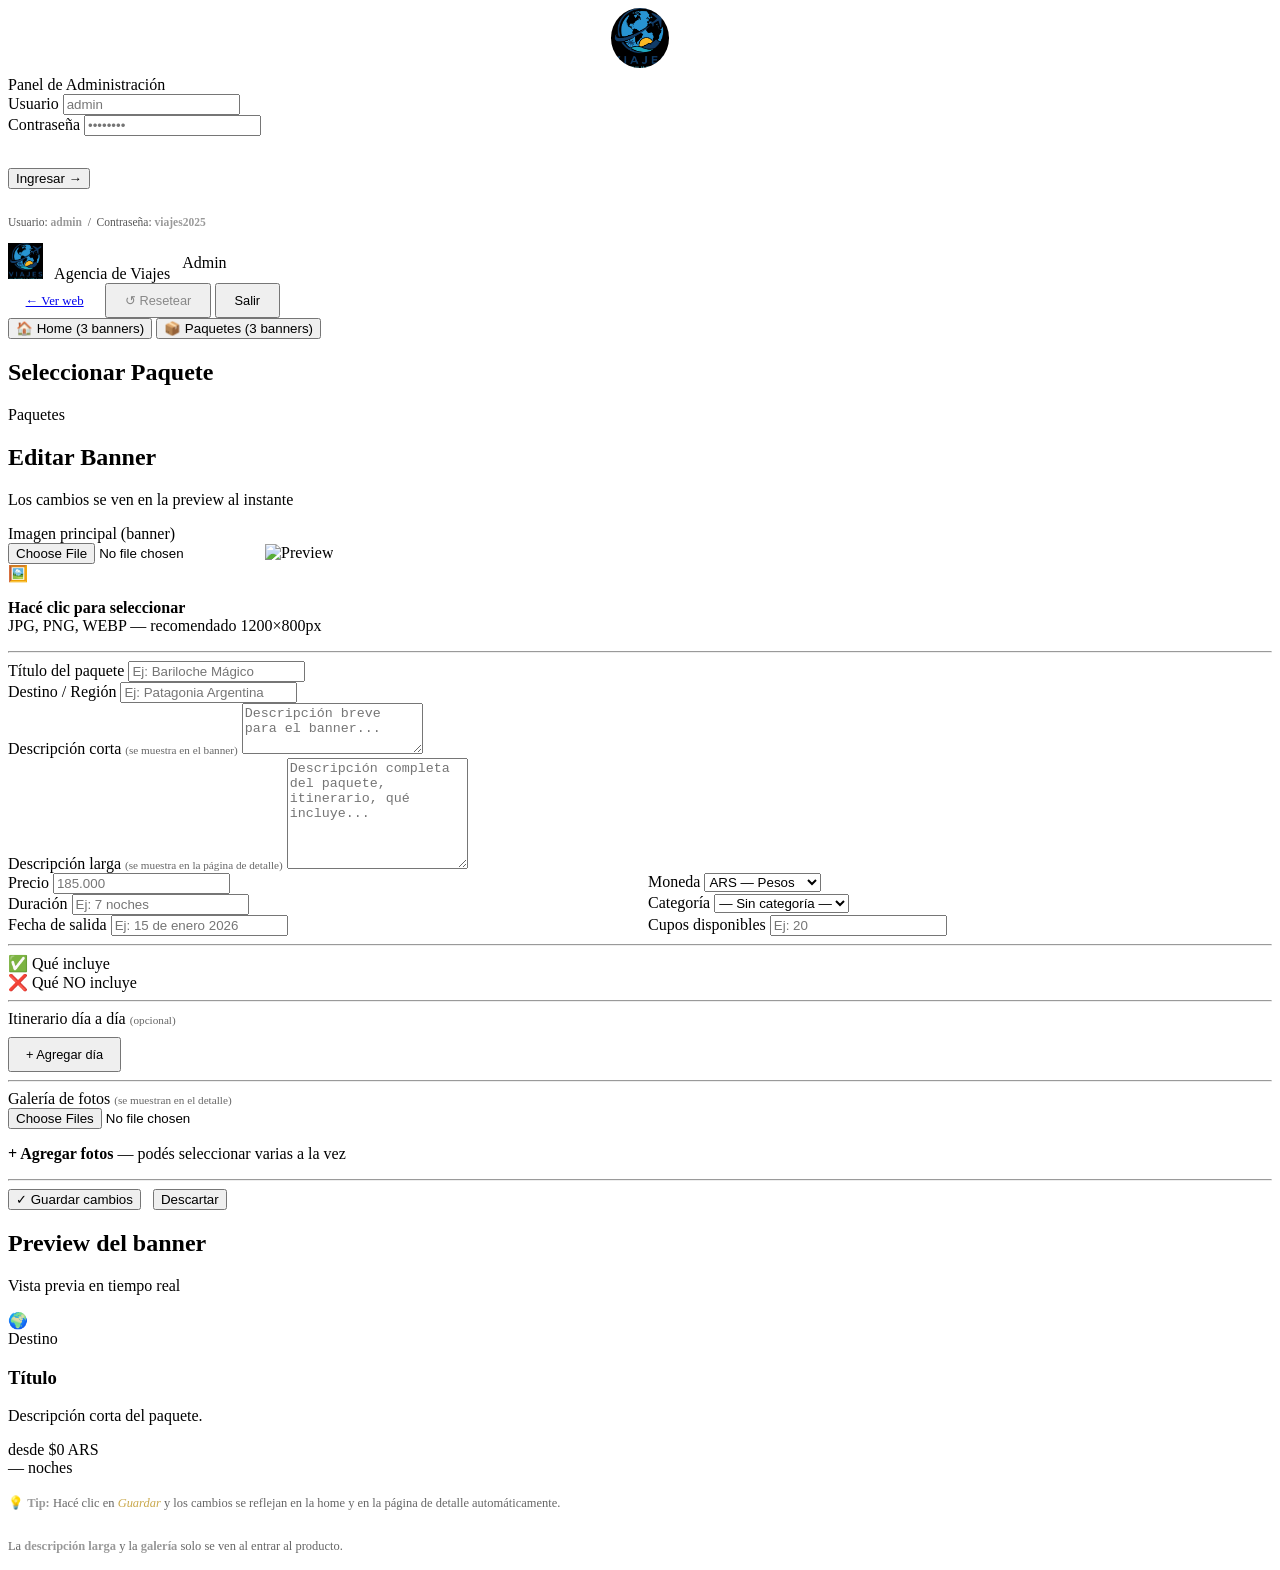
==== admin.html @ ec6b0588 "A" ====
<!DOCTYPE html>
<html lang="es">
<head>
  <meta charset="UTF-8"/>
  <meta name="viewport" content="width=device-width, initial-scale=1.0"/>
  <title>Admin — Agencia de Viajes</title>
  <link rel="preconnect" href="https://fonts.googleapis.com">
  <link rel="preconnect" href="https://fonts.gstatic.com" crossorigin>
  <link href="https://fonts.googleapis.com/css2?family=Playfair+Display:ital,wght@0,400;0,700;1,400&family=DM+Sans:wght@300;400;500&display=swap" rel="stylesheet">
  <link rel="stylesheet" href="css/admin.css"/>
</head>
<body>

<!-- LOGIN -->
<div id="login-screen">
  <div class="login-box">
    <div class="login-logo"><img src="img/logo.png" alt="Agencia de Viajes" style="height:60px;border-radius:50%;display:block;margin:0 auto 0.5rem"/></div>
    <span class="login-badge">Panel de Administración</span>
    <div class="form-group">
      <label>Usuario</label>
      <input type="text" id="input-user" placeholder="admin" autocomplete="username"/>
    </div>
    <div class="form-group">
      <label>Contraseña</label>
      <input type="password" id="input-pass" placeholder="••••••••" autocomplete="current-password"/>
    </div>
    <p class="login-error" id="login-error"></p>
    <button class="btn btn-gold btn-full" style="margin-top:1rem" onclick="intentarLogin()">Ingresar →</button>
    <p style="font-size:0.72rem;color:#555;margin-top:1.5rem;line-height:1.6">
      Usuario: <strong style="color:#999">admin</strong> &nbsp;/&nbsp; Contraseña: <strong style="color:#999">viajes2025</strong>
    </p>
  </div>
</div>

<!-- ADMIN -->
<div id="admin-screen">

  <div class="admin-topbar">
    <div style="display:flex;align-items:center;gap:0.75rem">
      <div class="topbar-logo"><img src="img/logo.png" alt="Agencia de Viajes" style="height:36px;margin-right:0.5rem"/> Agencia de Viajes</div>
      <span class="topbar-badge">Admin</span>
    </div>
    <div class="topbar-right">
      <span class="topbar-user" id="topbar-user"></span>
      <a href="index.html" class="btn btn-outline" style="padding:0.5rem 1.1rem;font-size:0.8rem" target="_blank">← Ver web</a>
      <button class="btn btn-outline" style="padding:0.5rem 1.1rem;font-size:0.8rem;color:#888" onclick="resetearDatos()">↺ Resetear</button>
      <button class="btn btn-danger" style="padding:0.5rem 1.1rem;font-size:0.8rem" onclick="cerrarSesion()">Salir</button>
    </div>
  </div>

  <!-- TABS -->
  <div class="seccion-tabs">
    <button class="tab-btn active" id="tab-home" onclick="cambiarSeccion('home')">🏠 Home (3 banners)</button>
    <button class="tab-btn" id="tab-paquetes" onclick="cambiarSeccion('paquetes')">📦 Paquetes (3 banners)</button>
  </div>

  <div class="admin-body">

    <!-- COL IZQUIERDA -->
    <div>

      <!-- SELECTOR HOME (asignación de paquetes a posiciones) -->
      <div class="panel" id="panel-home-asignacion" style="display:none">
        <h2 class="panel-title">Home — Posiciones</h2>
        <p class="panel-sub">Elegí qué paquete aparece en cada lugar</p>
        <div id="home-asignaciones"></div>
      </div>

      <!-- SELECTOR PAQUETES -->
      <div class="panel" id="panel-selector">
        <h2 class="panel-title">Seleccionar Paquete</h2>
        <p class="panel-sub" id="selector-sub">Paquetes</p>
        <div class="banner-selector" id="banner-selector"></div>
        <div id="btn-nuevo-wrap" style="display:none;margin-top:1rem">
          <button class="btn btn-outline" style="width:100%;justify-content:center" onclick="agregarBanner()">+ Nuevo paquete</button>
        </div>
      </div>
      <!-- FORMULARIO -->
      <div class="panel">
        <h2 class="panel-title">Editar Banner</h2>
        <p class="panel-sub">Los cambios se ven en la preview al instante</p>

        <!-- IMAGEN PRINCIPAL -->
        <div class="form-group">
          <label>Imagen principal (banner)</label>
          <div class="img-upload-area" id="upload-area">
            <input type="file" id="input-imagen" accept="image/*" onchange="cargarImagenPrincipal(event)"/>
            <img class="img-preview" id="img-preview" alt="Preview"/>
            <div class="img-placeholder">
              <div class="img-icon">🖼️</div>
              <p><strong>Hacé clic para seleccionar</strong><br/>JPG, PNG, WEBP — recomendado 1200×800px</p>
            </div>
          </div>
          <p class="img-change-hint" id="img-change-hint" style="display:none">Hacé clic en la imagen para cambiarla</p>
        </div>

        <hr class="panel-divider"/>

        <!-- DATOS BÁSICOS -->
        <div class="form-group">
          <label>Título del paquete</label>
          <input type="text" id="f-titulo" placeholder="Ej: Bariloche Mágico" oninput="actualizarPreview()"/>
        </div>
        <div class="form-group">
          <label>Destino / Región</label>
          <input type="text" id="f-destino" placeholder="Ej: Patagonia Argentina" oninput="actualizarPreview()"/>
        </div>
        <div class="form-group">
          <label>Descripción corta <span style="color:#666;font-size:0.7rem;font-weight:300">(se muestra en el banner)</span></label>
          <textarea id="f-desc-corta" placeholder="Descripción breve para el banner..." rows="3" oninput="actualizarPreview()"></textarea>
        </div>
        <div class="form-group">
          <label>Descripción larga <span style="color:#666;font-size:0.7rem;font-weight:300">(se muestra en la página de detalle)</span></label>
          <textarea id="f-desc-larga" placeholder="Descripción completa del paquete, itinerario, qué incluye..." rows="7"></textarea>
        </div>

        <div style="display:grid;grid-template-columns:1fr 1fr;gap:1rem">
          <div class="form-group">
            <label>Precio</label>
            <input type="text" id="f-precio" placeholder="185.000" oninput="actualizarPreview()"/>
          </div>
          <div class="form-group">
            <label>Moneda</label>
            <select id="f-moneda" onchange="actualizarPreview()">
              <option value="ARS">ARS — Pesos</option>
              <option value="USD">USD — Dólares</option>
              <option value="EUR">EUR — Euros</option>
            </select>
          </div>
        </div>

        <div style="display:grid;grid-template-columns:1fr 1fr;gap:1rem">
          <div class="form-group">
            <label>Duración</label>
            <input type="text" id="f-duracion" placeholder="Ej: 7 noches" oninput="actualizarPreview()"/>
          </div>
          <div class="form-group">
            <label>Categoría</label>
            <select id="f-categoria">
              <option value="">— Sin categoría —</option>
              <option value="playa">🏖️ Playa</option>
              <option value="montana">🏔️ Montaña</option>
              <option value="ciudad">🏙️ Ciudad</option>
              <option value="aventura">🧗 Aventura</option>
              <option value="cultural">🏛️ Cultural</option>
              <option value="crucero">🚢 Crucero</option>
              <option value="familiar">👨‍👩‍👧 Familiar</option>
            </select>
          </div>
        </div>

        <div style="display:grid;grid-template-columns:1fr 1fr;gap:1rem">
          <div class="form-group">
            <label>Fecha de salida</label>
            <input type="text" id="f-fecha-salida" placeholder="Ej: 15 de enero 2026"/>
          </div>
          <div class="form-group">
            <label>Cupos disponibles</label>
            <input type="number" id="f-cupos" placeholder="Ej: 20" min="0"/>
          </div>
        </div>

        <hr class="panel-divider"/>

        <!-- INCLUYE -->
        <div class="form-group">
          <label>✅ Qué incluye</label>
          <div class="checklist-grid" id="checklist-incluye"></div>
        </div>

        <!-- NO INCLUYE -->
        <div class="form-group">
          <label>❌ Qué NO incluye</label>
          <div class="checklist-grid" id="checklist-no-incluye"></div>
        </div>

        <hr class="panel-divider"/>

        <!-- ITINERARIO -->
        <div class="form-group">
          <label>Itinerario día a día <span style="color:#666;font-size:0.7rem;font-weight:300">(opcional)</span></label>
          <div id="itinerario-lista"></div>
          <button type="button" class="btn btn-outline" style="margin-top:0.6rem;padding:0.5rem 1rem;font-size:0.8rem" onclick="agregarDiaItinerario()">+ Agregar día</button>
        </div>

        <hr class="panel-divider"/>

        <!-- GALERÍA -->
        <div class="form-group">
          <label>Galería de fotos <span style="color:#666;font-size:0.7rem;font-weight:300">(se muestran en el detalle)</span></label>
          <div class="galeria-upload-area">
            <input type="file" id="input-galeria" accept="image/*" multiple onchange="cargarGaleria(event)"/>
            <p><strong>+ Agregar fotos</strong> — podés seleccionar varias a la vez</p>
          </div>
          <div class="galeria-admin-grid" id="galeria-admin-grid"></div>
          <p class="galeria-count" id="galeria-count"></p>
        </div>

        <hr class="panel-divider"/>

        <div style="display:flex;gap:0.75rem;flex-wrap:wrap">
          <button class="btn btn-gold" onclick="guardarBanner()">✓ Guardar cambios</button>
          <button class="btn btn-outline" onclick="descartarCambios()">Descartar</button>
          <button class="btn btn-danger" id="btn-eliminar" style="display:none;margin-left:auto" onclick="eliminarBanner()">🗑 Eliminar</button>
        </div>
      </div>

    </div><!-- /col izq -->

    <!-- COL DERECHA: preview -->
    <div class="preview-wrap">
      <div class="panel" style="margin-bottom:1rem">
        <h2 class="panel-title">Preview del banner</h2>
        <p class="panel-sub">Vista previa en tiempo real</p>
      </div>

      <div class="banner-preview-card" id="preview-card">
        <div class="preview-bg" id="preview-bg"></div>
        <div class="preview-no-img" id="preview-emoji">🌍</div>
        <div class="preview-overlay"></div>
        <div class="preview-body">
          <span class="preview-destino" id="p-destino">Destino</span>
          <h3 class="preview-titulo" id="p-titulo">Título</h3>
          <p class="preview-desc" id="p-desc">Descripción corta del paquete.</p>
          <div class="preview-footer">
            <div class="preview-precio">
              <span class="preview-desde">desde</span>
              <span class="preview-monto" id="p-precio">$0</span>
              <span class="preview-moneda" id="p-moneda">ARS</span>
            </div>
            <span class="preview-duracion" id="p-duracion">— noches</span>
          </div>
        </div>
      </div>

      <div class="panel" style="margin-top:1rem">
        <p style="font-size:0.78rem;color:#666;line-height:1.7">
          💡 <strong style="color:#999">Tip:</strong> Hacé clic en <em style="color:#c9a84c">Guardar</em> y los cambios se reflejan en la home y en la página de detalle automáticamente.<br/><br/>
          La <strong style="color:#999">descripción larga</strong> y la <strong style="color:#999">galería</strong> solo se ven al entrar al producto.
        </p>
      </div>
    </div>

  </div><!-- /admin-body -->
</div><!-- /admin-screen -->

<div class="toast" id="toast"></div>

<script src="js/banners.js"></script>
<script>

// =============================================
// CREDENCIALES
// =============================================
const CREDENCIALES = { admin: 'viajes2025' };

let datos = { home: [], paquetes: [] };
let seccionActiva = 'home';
let bannerActivo = 0;
let imagenTemporal = null;
let galeriaTemporal = []; // copia de la galería en edición

// =============================================
// LOGIN
// =============================================
function intentarLogin() {
  const user = document.getElementById('input-user').value.trim();
  const pass = document.getElementById('input-pass').value;
  const error = document.getElementById('login-error');
  if (CREDENCIALES[user] && CREDENCIALES[user] === pass) {
    localStorage.setItem('hv_admin', user);
    mostrarAdmin(user);
  } else {
    error.textContent = 'Usuario o contraseña incorrectos.';
    document.getElementById('input-pass').value = '';
  }
}
function cerrarSesion() {
  localStorage.removeItem('hv_admin');
  document.getElementById('login-screen').style.display = 'flex';
  document.getElementById('admin-screen').style.display = 'none';
}

function resetearDatos() {
  if (!confirm('¿Resetear todos los datos al estado inicial?\nSe perderán las fotos e información cargada.')) return;
  localStorage.removeItem('hv_banners_v4');
  mostrarToast('✓ Datos reseteados — recargando...');
  setTimeout(() => location.reload(), 1200);
}
['input-user','input-pass'].forEach(id => {
  document.getElementById(id).addEventListener('keydown', e => { if (e.key === 'Enter') intentarLogin(); });
});

// =============================================
// INICIO
// =============================================
async function mostrarAdmin(user) {
  document.getElementById('login-screen').style.display = 'none';
  document.getElementById('admin-screen').style.display = 'block';
  document.getElementById('topbar-user').textContent = '👤 ' + user;
  datos = await cargarBanners();
  cambiarSeccion('paquetes');
}

function limpiarFormulario() {
  ['f-titulo','f-destino','f-desc-corta','f-desc-larga','f-precio','f-duracion','f-fecha-salida','f-cupos'].forEach(id => {
    const el = document.getElementById(id);
    if (el) el.value = '';
  });
  const area = document.getElementById('upload-area');
  if (area) area.classList.remove('has-image');
  renderChecklist('checklist-incluye', []);
  renderChecklist('checklist-no-incluye', []);
  itinerarioTemp = [];
  renderItinerario();
  galeriaTemporal = [];
  renderGaleriaAdmin();
}

// =============================================
// TABS
// =============================================
function cambiarSeccion(sec) {
  seccionActiva = sec;
  document.getElementById('tab-home').classList.toggle('active', sec === 'home');
  document.getElementById('tab-paquetes').classList.toggle('active', sec === 'paquetes');

  // Home: mostrar asignaciones, ocultar selector de edición
  document.getElementById('panel-home-asignacion').style.display = sec === 'home' ? 'block' : 'none';
  document.getElementById('panel-selector').style.display = sec === 'paquetes' ? 'block' : 'none';
  document.getElementById('btn-nuevo-wrap').style.display = sec === 'paquetes' ? 'block' : 'none';
  document.getElementById('btn-eliminar').style.display = sec === 'paquetes' ? 'inline-flex' : 'none';

  // Ocultar formulario de edición cuando estamos en home
  const formPanel = document.querySelector('.admin-body > div > .panel:last-of-type');

  if (sec === 'home') {
    renderHomeAsignaciones();
    // Limpiar formulario
    limpiarFormulario();
  } else {
    bannerActivo = 0;
    renderSelector();
    seleccionarBanner(0);
  }
}

// =============================================
// HOME — ASIGNACIÓN DE PAQUETES A POSICIONES
// =============================================
function renderHomeAsignaciones() {
  const cont = document.getElementById('home-asignaciones');
  cont.innerHTML = '';

  const posiciones = [
    { label: 'Slider 1', lista: 'slider', idx: 0 },
    { label: 'Slider 2', lista: 'slider', idx: 1 },
    { label: 'Slider 3', lista: 'slider', idx: 2 },
    { label: 'Banner 1', lista: 'banners', idx: 0 },
    { label: 'Banner 2', lista: 'banners', idx: 1 },
    { label: 'Banner 3', lista: 'banners', idx: 2 },
  ];

  posiciones.forEach(pos => {
    const currentId = datos.home[pos.lista][pos.idx] || '';
    const current = datos.paquetes.find(p => p.id === currentId);

    const div = document.createElement('div');
    div.className = 'home-asignacion-row';

    const options = datos.paquetes.map(p =>
      `<option value="${p.id}" ${p.id === currentId ? 'selected' : ''}>${p.titulo} — ${p.destino}</option>`
    ).join('');

    div.innerHTML = `
      <div class="home-asignacion-label">${pos.label}</div>
      <div class="home-asignacion-select">
        <select onchange="asignarPaquete('${pos.lista}', ${pos.idx}, this.value)">
          <option value="">— Sin asignar —</option>
          ${options}
        </select>
      </div>
      <div class="home-asignacion-preview">
        ${current ? `
          <div class="home-thumb" style="${current.imagen && current.imagen.startsWith('data:') ? `background-image:url('${current.imagen}')` : `background:${current.color}`}">
            ${!(current.imagen && current.imagen.startsWith('data:')) ? `<span>${current.emoji||'🌍'}</span>` : ''}
          </div>
        ` : '<div class="home-thumb empty">?</div>'}
      </div>
    `;
    cont.appendChild(div);
  });
}

function asignarPaquete(lista, idx, paqId) {
  datos.home[lista][idx] = paqId;
  try {
    guardarBanners(datos);
    renderHomeAsignaciones();
    mostrarToast('✓ Posición actualizada');
  } catch(e) {
    mostrarToast('❌ Error al guardar', true);
  }
}

// =============================================
// SELECTOR PAQUETES
// =============================================
function renderSelector() {
  const lista = datos.paquetes;
  const cont = document.getElementById('banner-selector');
  cont.innerHTML = '';

  lista.forEach((b, i) => {
    const div = document.createElement('div');
    div.className = 'banner-option' + (i === bannerActivo ? ' active' : '');
    const hasImg = b.imagen && (b.imagen.startsWith('data:') || b.imagen.startsWith('http'));

    div.innerHTML = `
      <div class="banner-thumb" onclick="seleccionarBanner(${i})" style="cursor:pointer">
        ${hasImg ? `<img src="${b.imagen}" alt=""/>` : `<span>${b.emoji || '🌍'}</span>`}
      </div>
      <div class="banner-option-info" onclick="seleccionarBanner(${i})" style="cursor:pointer">
        <div class="banner-option-titulo">${b.titulo}</div>
        <div class="banner-option-destino">${b.destino}</div>
      </div>
      <div class="orden-btns">
        <button onclick="moverBanner(${i},-1)" ${i === 0 ? 'disabled' : ''}>↑</button>
        <button onclick="moverBanner(${i},1)" ${i === lista.length-1 ? 'disabled' : ''}>↓</button>
      </div>
      <span class="banner-num">${i + 1}</span>
    `;
    cont.appendChild(div);
  });
}

function moverBanner(idx, dir) {
  const lista = datos.paquetes;
  const nuevo = idx + dir;
  if (nuevo < 0 || nuevo >= lista.length) return;
  [lista[idx], lista[nuevo]] = [lista[nuevo], lista[idx]];
  bannerActivo = nuevo;
  try { guardarBanners(datos); mostrarToast('✓ Orden actualizado'); }
  catch(e) { mostrarToast('❌ Error al guardar', true); }
  renderSelector();
}

function agregarBanner() {
  datos.paquetes.push({
    id: 'paq_' + Date.now(),
    titulo: 'Nuevo paquete',
    destino: 'Destino',
    precio: '0',
    moneda: 'ARS',
    descripcion_corta: '',
    descripcion_larga: '',
    duracion: '',
    categoria: '',
    fecha_salida: '',
    cupos: '',
    incluye: [],
    no_incluye: [],
    itinerario: [],
    imagen: '',
    galeria: [],
    color: '#1a3a4a',
    emoji: '🌍'
  });
  bannerActivo = datos.paquetes.length - 1;
  try { guardarBanners(datos); }
  catch(e) { mostrarToast('❌ Error al guardar', true); return; }
  renderSelector();
  seleccionarBanner(bannerActivo);
  mostrarToast('✓ Nuevo banner creado — completá los datos y guardá');
}

function eliminarBanner() {
  if (datos.paquetes.length <= 1) {
    mostrarToast('❌ Debe haber al menos un paquete', true); return;
  }
  if (!confirm('¿Eliminar este paquete? Se quitará también de la Home si está asignado.')) return;

  const idEliminado = datos.paquetes[bannerActivo].id;
  datos.paquetes.splice(bannerActivo, 1);

  // Limpiar referencias en home
  datos.home.slider = datos.home.slider.map(id => id === idEliminado ? '' : id);
  datos.home.banners = datos.home.banners.map(id => id === idEliminado ? '' : id);

  bannerActivo = Math.max(0, bannerActivo - 1);
  try { guardarBanners(datos); mostrarToast('✓ Paquete eliminado'); }
  catch(e) { mostrarToast('❌ Error al guardar', true); return; }
  renderSelector();
  seleccionarBanner(bannerActivo);
}

function seleccionarBanner(idx) {
  bannerActivo = idx;
  imagenTemporal = null;

  document.querySelectorAll('.banner-option').forEach((el, i) => el.classList.toggle('active', i === idx));

  const b = datos.paquetes[idx];
  document.getElementById('f-titulo').value = b.titulo;
  document.getElementById('f-destino').value = b.destino;
  document.getElementById('f-desc-corta').value = b.descripcion_corta || '';
  document.getElementById('f-desc-larga').value = b.descripcion_larga || '';
  document.getElementById('f-precio').value = b.precio;
  document.getElementById('f-moneda').value = b.moneda;
  document.getElementById('f-duracion').value = b.duracion;
  document.getElementById('f-categoria').value = b.categoria || '';
  document.getElementById('f-fecha-salida').value = b.fecha_salida || '';
  document.getElementById('f-cupos').value = b.cupos || '';

  // imagen principal
  const area = document.getElementById('upload-area');
  const prev = document.getElementById('img-preview');
  const hint = document.getElementById('img-change-hint');
  if (b.imagen && (b.imagen.startsWith('data:') || b.imagen.startsWith('http'))) {
    prev.src = b.imagen; area.classList.add('has-image'); hint.style.display = 'block';
  } else {
    prev.src = ''; area.classList.remove('has-image'); hint.style.display = 'none';
  }

  // checklists
  renderChecklist('checklist-incluye', b.incluye || []);
  renderChecklist('checklist-no-incluye', b.no_incluye || []);

  // itinerario
  itinerarioTemp = (b.itinerario || []).map(d => ({...d}));
  renderItinerario();

  // galería
  galeriaTemporal = [...(b.galeria || [])];
  renderGaleriaAdmin();
  actualizarPreview();
}

// =============================================
// COMPRESIÓN DE IMAGEN (resiza y baja calidad)
// maxW/maxH: tamaño máximo en px, quality: 0-1
// =============================================
function comprimirImagen(dataUrl, maxW, maxH, quality) {
  return new Promise((resolve) => {
    const img = new Image();
    img.onload = () => {
      let w = img.width, h = img.height;
      if (w > maxW) { h = Math.round(h * maxW / w); w = maxW; }
      if (h > maxH) { w = Math.round(w * maxH / h); h = maxH; }
      const canvas = document.createElement('canvas');
      canvas.width = w; canvas.height = h;
      canvas.getContext('2d').drawImage(img, 0, 0, w, h);
      resolve(canvas.toDataURL('image/jpeg', quality));
    };
    img.src = dataUrl;
  });
}

// =============================================
// IMAGEN PRINCIPAL
// =============================================
function cargarImagenPrincipal(event) {
  const file = event.target.files[0];
  if (!file) return;

  if (!file.type.startsWith('image/')) {
    mostrarToast('❌ El archivo no es una imagen válida', true);
    event.target.value = ''; return;
  }
  if (file.size > 15 * 1024 * 1024) {
    mostrarToast(`❌ La imagen pesa ${(file.size/1024/1024).toFixed(1)}MB — máximo 15MB`, true);
    event.target.value = ''; return;
  }

  mostrarToast('⏳ Procesando imagen...');

  const reader = new FileReader();
  reader.onload = async e => {
    try {
      // Comprimir a máx 1200x800, calidad 80%
      const comprimida = await comprimirImagen(e.target.result, 1200, 800, 0.80);
      imagenTemporal = comprimida;
      const prev = document.getElementById('img-preview');
      const area = document.getElementById('upload-area');
      prev.src = imagenTemporal;
      area.classList.add('has-image');
      document.getElementById('img-change-hint').style.display = 'block';
      actualizarPreview();
      mostrarToast('✓ Imagen lista — recordá guardar los cambios');
    } catch {
      mostrarToast('❌ No se pudo procesar la imagen. Intentá con otra.', true);
    }
  };
  reader.onerror = () => {
    mostrarToast('❌ Error al leer el archivo.', true);
    event.target.value = '';
  };
  reader.readAsDataURL(file);
}

// =============================================
// GALERÍA
// =============================================
function cargarGaleria(event) {
  const files = Array.from(event.target.files);
  const max = 8;
  const disponible = max - galeriaTemporal.length;

  if (disponible <= 0) { mostrarToast('Máximo 8 fotos en la galería', true); return; }

  // Filtrar solo imágenes
  const soloImagenes = files.filter(f => f.type.startsWith('image/'));
  if (soloImagenes.length < files.length) {
    mostrarToast(`⚠️ ${files.length - soloImagenes.length} archivo(s) ignorado(s) — no son imágenes`, true);
  }

  // Filtrar las que pesan demasiado
  const validas = soloImagenes.filter(f => {
    if (f.size > 10 * 1024 * 1024) {
      mostrarToast(`❌ "${f.name}" pesa más de 10MB y fue omitida`, true);
      return false;
    }
    return true;
  });

  if (validas.length === 0) return;

  const aCargar = validas.slice(0, disponible);
  if (validas.length > disponible) mostrarToast(`Solo se agregarán ${disponible} fotos (máximo 8)`, true);

  let cargadas = 0;
  let errores = 0;

  aCargar.forEach(file => {
    const reader = new FileReader();
    reader.onload = async e => {
      try {
        // Comprimir fotos de galería a máx 1000x700, calidad 75%
        const comprimida = await comprimirImagen(e.target.result, 1000, 700, 0.75);
        galeriaTemporal.push(comprimida);
        cargadas++;
      } catch {
        errores++;
      }
      if (cargadas + errores === aCargar.length) {
        renderGaleriaAdmin();
        if (errores > 0) mostrarToast(`⚠️ ${errores} foto(s) no se pudieron cargar`, true);
        else mostrarToast(`✓ ${cargadas} foto(s) agregada(s) a la galería`);
      }
    };
    reader.onerror = () => {
      errores++;
      if (cargadas + errores === aCargar.length) {
        renderGaleriaAdmin();
        mostrarToast(`❌ Error al leer "${file.name}"`, true);
      }
    };
    reader.readAsDataURL(file);
  });

  event.target.value = '';
}

function eliminarFotoGaleria(idx) {
  galeriaTemporal.splice(idx, 1);
  renderGaleriaAdmin();
}

function renderGaleriaAdmin() {
  const grid = document.getElementById('galeria-admin-grid');
  const count = document.getElementById('galeria-count');
  grid.innerHTML = '';

  galeriaTemporal.forEach((src, i) => {
    const item = document.createElement('div');
    item.className = 'galeria-admin-item';
    item.innerHTML = `
      <img src="${src}" alt="Foto ${i+1}"/>
      <button onclick="eliminarFotoGaleria(${i})" title="Eliminar">✕</button>
    `;
    grid.appendChild(item);
  });

  count.textContent = galeriaTemporal.length > 0
    ? `${galeriaTemporal.length} foto${galeriaTemporal.length > 1 ? 's' : ''} en la galería`
    : '';
}

// =============================================
// PREVIEW
// =============================================
function actualizarPreview() {
  const b = datos.paquetes[bannerActivo];
  document.getElementById('p-titulo').textContent = document.getElementById('f-titulo').value || 'Título';
  document.getElementById('p-destino').textContent = document.getElementById('f-destino').value || 'Destino';
  document.getElementById('p-desc').textContent = document.getElementById('f-desc-corta').value || 'Descripción corta.';
  document.getElementById('p-precio').textContent = '$' + (document.getElementById('f-precio').value || '0');
  document.getElementById('p-moneda').textContent = document.getElementById('f-moneda').value;
  document.getElementById('p-duracion').textContent = document.getElementById('f-duracion').value || '— noches';

  const bg = document.getElementById('preview-bg');
  const emoji = document.getElementById('preview-emoji');
  const imgSrc = imagenTemporal || (b.imagen?.startsWith('data:') ? b.imagen : null);

  if (imgSrc) {
    bg.style.cssText = `position:absolute;inset:0;background-image:url('${imgSrc}');background-size:cover;background-position:center;`;
    emoji.style.display = 'none';
  } else {
    bg.style.cssText = `position:absolute;inset:0;background:${b.color || '#1a2a3a'};`;
    emoji.style.display = 'flex';
    emoji.textContent = b.emoji || '🌍';
  }
}

// =============================================
// GUARDAR
// =============================================
// =============================================
// CHECKLIST
// =============================================
const GRUPOS_CHECKLIST = [
  {
    grupo: '✈️ Vuelo y transporte',
    items: [
      { id: 'vuelo_internacional', label: 'Vuelo internacional' },
      { id: 'vuelo_cabotaje',      label: 'Vuelo de cabotaje' },
      { id: 'traslado_aeropuerto', label: 'Traslado aeropuerto/hotel' },
      { id: 'transporte_ciudades', label: 'Transporte entre ciudades' },
    ]
  },
  {
    grupo: '🏨 Alojamiento',
    items: [
      { id: 'hotel',            label: 'Hotel' },
      { id: 'desayuno',         label: 'Régimen de desayuno' },
      { id: 'media_pension',    label: 'Media pensión (desayuno + cena)' },
      { id: 'pension_completa', label: 'Pensión completa' },
      { id: 'all_inclusive',    label: 'All inclusive' },
    ]
  },
  {
    grupo: '🎯 Actividades',
    items: [
      { id: 'excursiones',          label: 'Excursiones incluidas' },
      { id: 'guia_espanol',         label: 'Guía en español' },
      { id: 'entradas_atracciones', label: 'Entradas a atracciones' },
      { id: 'seguro_viaje',         label: 'Seguro de viaje' },
      { id: 'asistencia_24hs',      label: 'Asistencia al viajero 24hs' },
    ]
  },
  {
    grupo: '📄 Documentación',
    items: [
      { id: 'gestion_visa',  label: 'Gestión de visa' },
      { id: 'documentacion', label: 'Documentación de viaje' },
    ]
  },
];

// Lista plana para producto.html
const ITEMS_CHECKLIST = GRUPOS_CHECKLIST.flatMap(g => g.items);

function renderChecklist(containerId, seleccionados) {
  const cont = document.getElementById(containerId);
  cont.innerHTML = '';
  GRUPOS_CHECKLIST.forEach(grupo => {
    const groupEl = document.createElement('div');
    groupEl.className = 'check-group';
    groupEl.innerHTML = `<div class="check-group-title">${grupo.grupo}</div>`;
    grupo.items.forEach(item => {
      const checked = seleccionados.includes(item.id);
      const label = document.createElement('label');
      label.className = 'check-item' + (checked ? ' checked' : '');
      label.innerHTML = `<input type="checkbox" value="${item.id}" ${checked ? 'checked' : ''} onchange="toggleCheck(this)"/> ${item.label}`;
      groupEl.appendChild(label);
    });
    cont.appendChild(groupEl);
  });
}

function toggleCheck(input) {
  input.closest('label').classList.toggle('checked', input.checked);
}

function getChecked(containerId) {
  return Array.from(document.querySelectorAll(`#${containerId} input:checked`)).map(i => i.value);
}

// =============================================
// ITINERARIO
// =============================================
var itinerarioTemp = [];

function renderItinerario() {
  const lista = document.getElementById('itinerario-lista');
  lista.innerHTML = '';
  itinerarioTemp.forEach((dia, i) => {
    const div = document.createElement('div');
    div.className = 'itinerario-dia';
    div.innerHTML = `
      <div class="itinerario-dia-header">
        <span class="itinerario-num">Día ${i + 1}</span>
        <input type="text" placeholder="Título del día (ej: Llegada a Roma)" value="${dia.titulo || ''}"
          oninput="itinerarioTemp[${i}].titulo = this.value" class="itinerario-titulo-input"/>
        <button onclick="eliminarDia(${i})" class="itinerario-del">✕</button>
      </div>
      <textarea placeholder="Descripción de actividades del día..." rows="2"
        oninput="itinerarioTemp[${i}].descripcion = this.value"
        class="itinerario-desc-input">${dia.descripcion || ''}</textarea>
    `;
    lista.appendChild(div);
  });
}

function agregarDiaItinerario() {
  itinerarioTemp.push({ titulo: '', descripcion: '' });
  renderItinerario();
  // scroll al último día
  const lista = document.getElementById('itinerario-lista');
  lista.lastElementChild && lista.lastElementChild.scrollIntoView({ behavior: 'smooth', block: 'nearest' });
}

function eliminarDia(idx) {
  itinerarioTemp.splice(idx, 1);
  renderItinerario();
}

// =============================================
// GUARDAR
// =============================================
function guardarBanner() {
  const b = datos.paquetes[bannerActivo];

  b.titulo = document.getElementById('f-titulo').value.trim() || b.titulo;
  b.destino = document.getElementById('f-destino').value.trim() || b.destino;
  b.descripcion_corta = document.getElementById('f-desc-corta').value.trim() || b.descripcion_corta;
  b.descripcion_larga = document.getElementById('f-desc-larga').value.trim() || b.descripcion_larga;
  b.precio = document.getElementById('f-precio').value.trim() || b.precio;
  b.moneda = document.getElementById('f-moneda').value;
  b.duracion = document.getElementById('f-duracion').value.trim() || b.duracion;
  b.categoria = document.getElementById('f-categoria').value;
  b.fecha_salida = document.getElementById('f-fecha-salida').value.trim();
  b.cupos = document.getElementById('f-cupos').value.trim();
  b.incluye = getChecked('checklist-incluye');
  b.no_incluye = getChecked('checklist-no-incluye');
  b.itinerario = itinerarioTemp.map(d => ({...d}));
  b.galeria = [...galeriaTemporal];

  if (imagenTemporal) { b.imagen = imagenTemporal; imagenTemporal = null; }

  try {
    guardarBanners(datos);
    renderSelector();
    mostrarToast('✓ Banner guardado correctamente');
  } catch (e) {
    if (e.name === 'QuotaExceededError' || e.code === 22) {
      mostrarToast('❌ Sin espacio. Eliminá fotos e intentá de nuevo.', true);
    } else {
      mostrarToast('❌ Error al guardar: ' + e.message, true);
    }
  }
}

function descartarCambios() {
  imagenTemporal = null;
  seleccionarBanner(bannerActivo);
  mostrarToast('Cambios descartados', true);
}

// =============================================
// TOAST
// =============================================
function mostrarToast(msg, error = false) {
  const t = document.getElementById('toast');
  t.textContent = msg;
  t.className = 'toast' + (error ? ' error' : '');
  t.classList.add('show');
  setTimeout(() => t.classList.remove('show'), 3000);
}

// =============================================
// ARRANQUE
// =============================================
const sesion = localStorage.getItem('hv_admin');
if (sesion) mostrarAdmin(sesion);

</script>
</body>
</html>
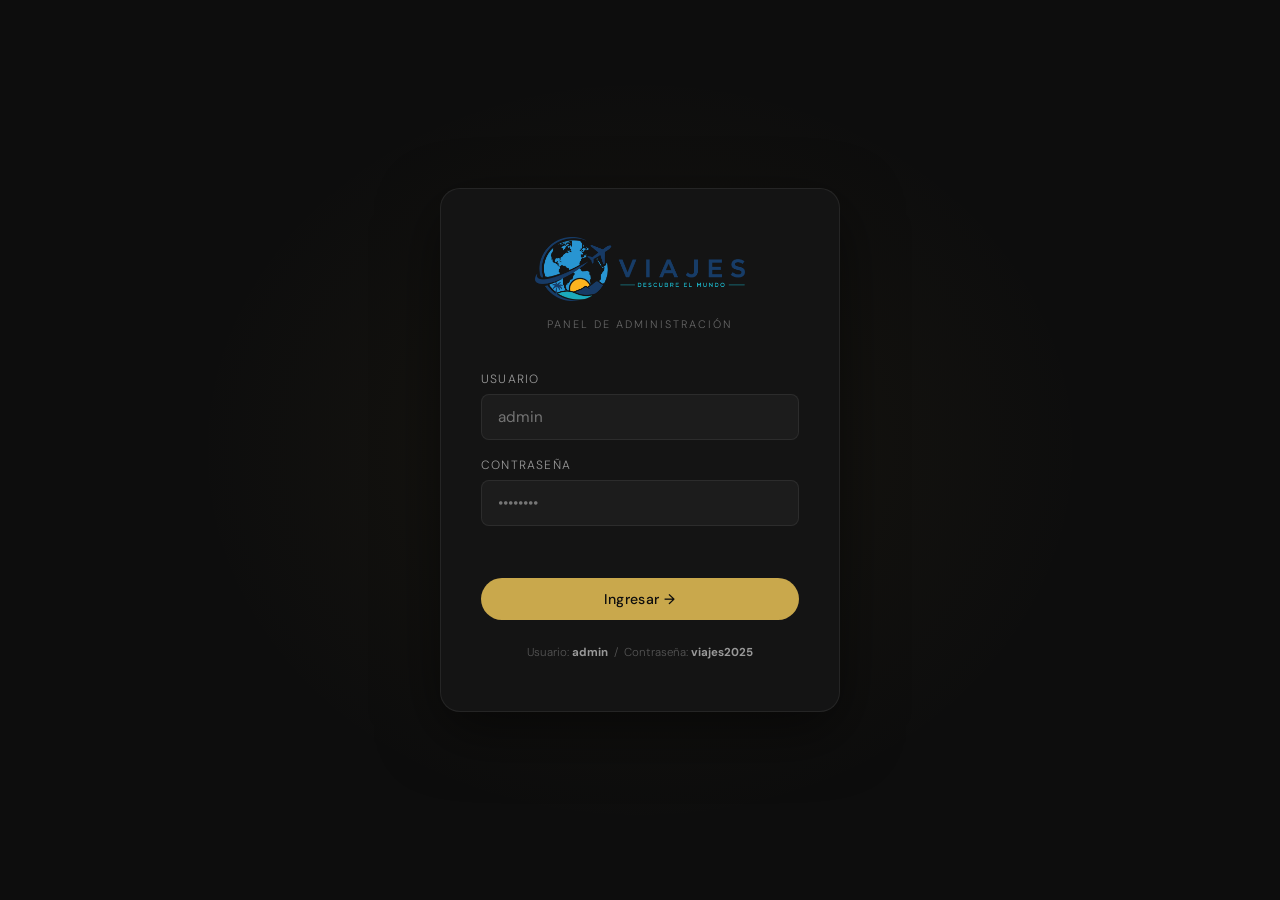
==== commit 6eb2ba38: "a" ====
--- a/admin.html
+++ b/admin.html
@@ -14,7 +14,7 @@
 <!-- LOGIN -->
 <div id="login-screen">
   <div class="login-box">
-    <div class="login-logo"><img src="img/logo.png" alt="Agencia de Viajes" style="height:60px;border-radius:50%;display:block;margin:0 auto 0.5rem"/></div>
+    <div class="login-logo"><img src="img/logo.png" alt="Agencia de Viajes" style="height:64px;width:auto;display:block;margin:0 auto 0.5rem"/></div>
     <span class="login-badge">Panel de Administración</span>
     <div class="form-group">
       <label>Usuario</label>
@@ -42,7 +42,7 @@
     </div>
     <div class="topbar-right">
       <span class="topbar-user" id="topbar-user"></span>
-      <a href="index.html" class="btn btn-outline" style="padding:0.5rem 1.1rem;font-size:0.8rem" target="_blank">← Ver web</a>
+      <a href="index.html" class="btn btn-outline" style="padding:0.5rem 1.1rem;font-size:0.8rem">← Ver web</a>
       <button class="btn btn-outline" style="padding:0.5rem 1.1rem;font-size:0.8rem;color:#888" onclick="resetearDatos()">↺ Resetear</button>
       <button class="btn btn-danger" style="padding:0.5rem 1.1rem;font-size:0.8rem" onclick="cerrarSesion()">Salir</button>
     </div>
@@ -50,8 +50,8 @@
 
   <!-- TABS -->
   <div class="seccion-tabs">
-    <button class="tab-btn active" id="tab-home" onclick="cambiarSeccion('home')">🏠 Home (3 banners)</button>
-    <button class="tab-btn" id="tab-paquetes" onclick="cambiarSeccion('paquetes')">📦 Paquetes (3 banners)</button>
+    <button class="tab-btn active" id="tab-home" onclick="cambiarSeccion('home')">🏠 Home</button>
+    <button class="tab-btn" id="tab-paquetes" onclick="cambiarSeccion('paquetes')">📦 Paquetes</button>
   </div>
 
   <div class="admin-body">
--- a/css/admin.css
+++ b/css/admin.css
@@ -0,0 +1,511 @@
+/* ===========================
+   ADMIN STYLES
+   =========================== */
+*, *::before, *::after { box-sizing: border-box; margin: 0; padding: 0; }
+
+:root {
+  --negro: #0d0d0d;
+  --panel: #141414;
+  --panel2: #1c1c1c;
+  --borde: rgba(255,255,255,0.07);
+  --blanco: #f5f2ec;
+  --gold: #c9a84c;
+  --gold-light: #e8c97a;
+  --gris: #666;
+  --gris2: #999;
+  --verde: #3ddc84;
+  --rojo: #ff5c5c;
+  --radio: 12px;
+  --font-display: 'Playfair Display', Georgia, serif;
+  --font-body: 'DM Sans', sans-serif;
+}
+
+body {
+  background: var(--negro);
+  color: var(--blanco);
+  font-family: var(--font-body);
+  font-weight: 300;
+  min-height: 100vh;
+}
+
+/* ===========================
+   LOGIN
+   =========================== */
+#login-screen {
+  min-height: 100vh;
+  display: flex;
+  align-items: center;
+  justify-content: center;
+  padding: 2rem;
+  background: radial-gradient(ellipse 50% 60% at 50% 50%, rgba(201,168,76,0.06) 0%, transparent 70%);
+}
+
+.login-box {
+  background: var(--panel);
+  border: 1px solid var(--borde);
+  border-radius: 20px;
+  padding: 3rem 2.5rem;
+  width: 100%;
+  max-width: 400px;
+  text-align: center;
+  box-shadow: 0 20px 60px rgba(0,0,0,0.5);
+}
+
+.login-logo {
+  display: flex; align-items: center; justify-content: center;
+  gap: 0.5rem;
+  font-family: var(--font-display);
+  font-size: 1.3rem;
+  margin-bottom: 0.5rem;
+  color: var(--blanco);
+}
+.login-logo span, .login-logo em { color: var(--gold); }
+.login-logo em { font-style: italic; }
+.login-badge {
+  font-size: 0.68rem; letter-spacing: 0.18em; text-transform: uppercase;
+  color: var(--gris); margin-bottom: 2.5rem; display: block;
+}
+
+.form-group { margin-bottom: 1.1rem; text-align: left; }
+.form-group label {
+  display: block; font-size: 0.75rem; letter-spacing: 0.1em;
+  text-transform: uppercase; color: var(--gris2); margin-bottom: 0.4rem;
+}
+.form-group input,
+.form-group select,
+.form-group textarea {
+  width: 100%;
+  background: var(--panel2);
+  border: 1px solid var(--borde);
+  border-radius: 8px;
+  padding: 0.75rem 1rem;
+  color: var(--blanco);
+  font-family: var(--font-body);
+  font-size: 0.95rem;
+  outline: none;
+  transition: border-color 0.2s;
+}
+.form-group input:focus,
+.form-group select:focus,
+.form-group textarea:focus { border-color: var(--gold); }
+.form-group textarea { resize: vertical; min-height: 80px; line-height: 1.5; }
+.form-group select { cursor: pointer; }
+.form-group select option { background: #1c1c1c; }
+
+.login-error { color: var(--rojo); font-size: 0.82rem; margin-top: 0.75rem; min-height: 1.2rem; }
+
+/* ===========================
+   BOTONES
+   =========================== */
+.btn {
+  display: inline-flex; align-items: center; gap: 0.5rem;
+  font-family: var(--font-body); font-weight: 500; font-size: 0.88rem;
+  padding: 0.75rem 1.6rem; border-radius: 100px; border: none;
+  cursor: pointer; transition: all 0.2s; letter-spacing: 0.03em;
+  text-decoration: none;
+}
+.btn-gold { background: var(--gold); color: var(--negro); }
+.btn-gold:hover { background: var(--gold-light); transform: translateY(-1px); }
+.btn-outline { background: transparent; color: var(--blanco); border: 1px solid var(--borde); }
+.btn-outline:hover { border-color: var(--gold); color: var(--gold); }
+.btn-danger { background: transparent; color: var(--rojo); border: 1px solid rgba(255,92,92,0.3); }
+.btn-danger:hover { background: rgba(255,92,92,0.1); }
+.btn-full { width: 100%; justify-content: center; }
+
+/* ===========================
+   ADMIN LAYOUT
+   =========================== */
+#admin-screen { display: none; }
+
+.admin-topbar {
+  position: sticky; top: 0; z-index: 50;
+  background: rgba(13,13,13,0.97);
+  backdrop-filter: blur(8px);
+  border-bottom: 1px solid var(--borde);
+  padding: 1rem 2rem;
+  display: flex; align-items: center; justify-content: space-between;
+}
+.topbar-logo {
+  display: flex; align-items: center; gap: 0.5rem;
+  font-family: var(--font-display); font-size: 1.1rem; color: var(--blanco);
+}
+.topbar-logo span, .topbar-logo em { color: var(--gold); }
+.topbar-logo em { font-style: italic; }
+.topbar-badge {
+  background: rgba(201,168,76,0.15); color: var(--gold);
+  font-size: 0.7rem; letter-spacing: 0.15em; text-transform: uppercase;
+  padding: 0.2rem 0.6rem; border-radius: 100px;
+  border: 1px solid rgba(201,168,76,0.25); margin-left: 0.75rem;
+}
+.topbar-right { display: flex; align-items: center; gap: 1rem; }
+.topbar-user { font-size: 0.8rem; color: var(--gris2); }
+
+/* ===========================
+   TABS DE SECCIÓN
+   =========================== */
+.seccion-tabs {
+  display: flex; gap: 0.5rem;
+  padding: 1.25rem 2rem 0;
+  max-width: 1100px;
+  margin: 0 auto;
+}
+.tab-btn {
+  padding: 0.55rem 1.4rem;
+  border-radius: 100px 100px 0 0;
+  border: 1px solid var(--borde);
+  border-bottom: none;
+  background: var(--panel2);
+  color: var(--gris2);
+  font-family: var(--font-body);
+  font-size: 0.85rem;
+  cursor: pointer;
+  transition: all 0.2s;
+}
+.tab-btn.active {
+  background: var(--panel);
+  color: var(--gold);
+  border-color: rgba(201,168,76,0.3);
+}
+.tab-btn:hover:not(.active) { color: var(--blanco); }
+
+.admin-body {
+  max-width: 1100px;
+  margin: 0 auto;
+  padding: 0 2rem 3rem;
+  display: grid;
+  grid-template-columns: 1fr 1fr;
+  gap: 2rem;
+  align-items: start;
+  border-top: 1px solid rgba(201,168,76,0.15);
+  padding-top: 2rem;
+  margin-top: 0;
+}
+
+/* ===========================
+   PANEL CARDS
+   =========================== */
+.panel {
+  background: var(--panel);
+  border: 1px solid var(--borde);
+  border-radius: var(--radio);
+  padding: 1.75rem;
+  margin-bottom: 1.5rem;
+}
+.panel:last-child { margin-bottom: 0; }
+.panel-title { font-family: var(--font-display); font-size: 1.15rem; margin-bottom: 0.25rem; }
+.panel-sub { font-size: 0.8rem; color: var(--gris); margin-bottom: 1.5rem; }
+.panel-divider { border: none; border-top: 1px solid var(--borde); margin: 1.25rem 0; }
+
+/* ===========================
+   SELECTOR DE BANNER
+   =========================== */
+.banner-selector { display: flex; flex-direction: column; gap: 0.75rem; }
+
+.banner-option {
+  display: flex; align-items: center; gap: 1rem;
+  padding: 0.9rem 1rem; border-radius: 10px;
+  border: 1px solid var(--borde); cursor: pointer;
+  transition: all 0.2s; background: transparent;
+  color: var(--blanco); text-align: left; width: 100%;
+}
+.banner-option:hover { border-color: rgba(201,168,76,0.4); background: rgba(201,168,76,0.04); }
+.banner-option.active { border-color: var(--gold); background: rgba(201,168,76,0.08); }
+
+.banner-thumb {
+  width: 56px; height: 56px; border-radius: 8px;
+  background: var(--panel2); overflow: hidden; flex-shrink: 0;
+  display: flex; align-items: center; justify-content: center; font-size: 1.5rem;
+}
+.banner-thumb img { width: 100%; height: 100%; object-fit: cover; }
+.banner-option-info { flex: 1; min-width: 0; }
+.banner-option-titulo { font-weight: 500; font-size: 0.95rem; white-space: nowrap; overflow: hidden; text-overflow: ellipsis; }
+.banner-option-destino { font-size: 0.75rem; color: var(--gris2); margin-top: 0.1rem; }
+.banner-num {
+  font-size: 0.7rem; color: var(--gris); background: var(--panel2);
+  padding: 0.15rem 0.5rem; border-radius: 100px; flex-shrink: 0; cursor: pointer;
+}
+.banner-option.active .banner-num { background: var(--gold); color: var(--negro); }
+
+.orden-btns {
+  display: flex; flex-direction: column; gap: 2px; flex-shrink: 0;
+}
+.orden-btns button {
+  background: var(--panel2); border: 1px solid var(--borde);
+  color: var(--gris2); border-radius: 5px;
+  width: 26px; height: 24px; font-size: 0.8rem;
+  cursor: pointer; display: flex; align-items: center; justify-content: center;
+  transition: all 0.15s; padding: 0;
+}
+.orden-btns button:hover:not(:disabled) { background: var(--gold); color: var(--negro); border-color: var(--gold); }
+.orden-btns button:disabled { opacity: 0.2; cursor: not-allowed; }
+
+/* ===========================
+   UPLOAD IMAGEN PRINCIPAL
+   =========================== */
+.img-upload-area {
+  border: 2px dashed var(--borde); border-radius: 10px;
+  padding: 1.5rem; text-align: center; cursor: pointer;
+  transition: all 0.2s; position: relative; overflow: hidden;
+}
+.img-upload-area:hover { border-color: var(--gold); background: rgba(201,168,76,0.04); }
+.img-upload-area.has-image { border-style: solid; border-color: var(--gold); padding: 0; }
+.img-upload-area input[type="file"] {
+  position: absolute; inset: 0; opacity: 0; cursor: pointer; width: 100%; height: 100%;
+}
+.img-preview { width: 100%; height: 180px; object-fit: cover; border-radius: 8px; display: none; }
+.img-upload-area.has-image .img-preview { display: block; }
+.img-upload-area.has-image .img-placeholder { display: none; }
+.img-placeholder { pointer-events: none; }
+.img-placeholder .img-icon { font-size: 2rem; margin-bottom: 0.5rem; opacity: 0.4; }
+.img-placeholder p { font-size: 0.82rem; color: var(--gris); line-height: 1.5; }
+.img-placeholder strong { color: var(--gold); font-weight: 500; }
+.img-change-hint { font-size: 0.72rem; color: var(--gris); text-align: center; margin-top: 0.5rem; }
+
+/* ===========================
+   GALERÍA UPLOAD
+   =========================== */
+.galeria-upload-area {
+  border: 2px dashed var(--borde); border-radius: 10px;
+  padding: 1.25rem; text-align: center; cursor: pointer;
+  transition: all 0.2s; position: relative;
+}
+.galeria-upload-area:hover { border-color: var(--gold); background: rgba(201,168,76,0.04); }
+.galeria-upload-area input { position: absolute; inset: 0; opacity: 0; cursor: pointer; width: 100%; height: 100%; }
+.galeria-upload-area p { font-size: 0.8rem; color: var(--gris); }
+.galeria-upload-area strong { color: var(--gold); font-weight: 500; }
+
+.galeria-admin-grid {
+  display: grid;
+  grid-template-columns: repeat(auto-fill, minmax(100px, 1fr));
+  gap: 0.6rem;
+  margin-top: 0.85rem;
+}
+
+.galeria-admin-item {
+  position: relative;
+  aspect-ratio: 4/3;
+  border-radius: 8px;
+  overflow: hidden;
+  background: var(--panel2);
+}
+.galeria-admin-item img { width: 100%; height: 100%; object-fit: cover; }
+.galeria-admin-item button {
+  position: absolute; top: 4px; right: 4px;
+  background: rgba(0,0,0,0.7); border: none;
+  color: #fff; border-radius: 50%;
+  width: 22px; height: 22px; font-size: 0.7rem;
+  cursor: pointer; display: flex; align-items: center; justify-content: center;
+  transition: background 0.15s;
+}
+.galeria-admin-item button:hover { background: var(--rojo); }
+.galeria-count { font-size: 0.72rem; color: var(--gris2); margin-top: 0.5rem; }
+
+/* ===========================
+   PREVIEW CARD
+   =========================== */
+.preview-wrap { position: sticky; top: 80px; }
+
+.banner-preview-card {
+  border-radius: 14px; overflow: hidden; position: relative;
+  min-height: 320px; display: flex; flex-direction: column;
+  justify-content: flex-end; box-shadow: 0 8px 40px rgba(0,0,0,0.4);
+  background: #1a2a3a;
+}
+.preview-bg { position: absolute; inset: 0; background-size: cover; background-position: center; z-index: 0; }
+.preview-overlay { position: absolute; inset: 0; background: linear-gradient(to top, rgba(0,0,0,0.88) 0%, rgba(0,0,0,0.1) 100%); z-index: 1; }
+.preview-body { position: relative; z-index: 3; padding: 1.75rem; }
+.preview-destino { font-size: 0.68rem; letter-spacing: 0.18em; text-transform: uppercase; color: var(--gold); margin-bottom: 0.4rem; display: block; }
+.preview-titulo { font-family: var(--font-display); font-size: 1.5rem; line-height: 1.2; margin-bottom: 0.5rem; }
+.preview-desc { font-size: 0.8rem; color: rgba(245,242,236,0.65); line-height: 1.55; margin-bottom: 1rem; }
+.preview-footer { display: flex; align-items: center; justify-content: space-between; }
+.preview-precio { display: flex; flex-direction: column; }
+.preview-desde { font-size: 0.65rem; text-transform: uppercase; letter-spacing: 0.12em; color: var(--gris2); }
+.preview-monto { font-family: var(--font-display); font-size: 1.4rem; color: var(--gold-light); line-height: 1; }
+.preview-moneda { font-size: 0.72rem; color: var(--gris2); }
+.preview-duracion { font-size: 0.75rem; color: rgba(245,242,236,0.6); border: 1px solid rgba(245,242,236,0.2); padding: 0.25rem 0.65rem; border-radius: 100px; }
+.preview-no-img { position: absolute; inset: 0; z-index: 0; display: flex; align-items: center; justify-content: center; font-size: 5rem; opacity: 0.15; }
+
+/* ===========================
+   TOAST
+   =========================== */
+.toast {
+  position: fixed; bottom: 2rem; right: 2rem;
+  background: var(--panel); border: 1px solid var(--gold);
+  border-radius: 10px; padding: 0.9rem 1.5rem;
+  font-size: 0.88rem; color: var(--blanco);
+  box-shadow: 0 8px 30px rgba(0,0,0,0.4);
+  transform: translateY(100px); opacity: 0;
+  transition: all 0.3s cubic-bezier(.22,.68,0,1.2);
+  z-index: 200; display: flex; align-items: center; gap: 0.6rem;
+}
+.toast.show { transform: translateY(0); opacity: 1; }
+.toast.error { border-color: var(--rojo); }
+
+/* ===========================
+   RESPONSIVE
+   =========================== */
+@media (max-width: 768px) {
+  .admin-body { grid-template-columns: 1fr; }
+  .preview-wrap { position: static; }
+  .admin-topbar { padding: 1rem; }
+  .seccion-tabs { padding: 1rem 1rem 0; }
+}
+
+/* ===========================
+   CHECKLIST
+   =========================== */
+.checklist-grid {
+  display: grid;
+  grid-template-columns: repeat(auto-fill, minmax(200px, 1fr));
+  gap: 0.5rem;
+  margin-top: 0.5rem;
+}
+
+.check-item {
+  display: flex;
+  align-items: center;
+  gap: 0.5rem;
+  background: var(--panel2);
+  border: 1px solid var(--borde);
+  border-radius: 8px;
+  padding: 0.55rem 0.75rem;
+  font-size: 0.82rem;
+  color: var(--gris2);
+  cursor: pointer;
+  transition: all 0.15s;
+  user-select: none;
+}
+.check-item input { cursor: pointer; accent-color: var(--gold); }
+.check-item.checked {
+  border-color: rgba(201,168,76,0.4);
+  color: var(--blanco);
+  background: rgba(201,168,76,0.07);
+}
+
+/* ===========================
+   ITINERARIO
+   =========================== */
+.itinerario-dia {
+  background: var(--panel2);
+  border: 1px solid var(--borde);
+  border-radius: 10px;
+  padding: 0.85rem;
+  margin-bottom: 0.6rem;
+}
+.itinerario-dia-header {
+  display: flex;
+  align-items: center;
+  gap: 0.6rem;
+  margin-bottom: 0.5rem;
+}
+.itinerario-num {
+  font-size: 0.7rem;
+  color: var(--gold);
+  letter-spacing: 0.1em;
+  text-transform: uppercase;
+  white-space: nowrap;
+  font-weight: 500;
+}
+.itinerario-titulo-input {
+  flex: 1;
+  background: var(--panel);
+  border: 1px solid var(--borde);
+  border-radius: 6px;
+  padding: 0.4rem 0.7rem;
+  color: var(--blanco);
+  font-family: var(--font-body);
+  font-size: 0.88rem;
+  outline: none;
+}
+.itinerario-titulo-input:focus { border-color: var(--gold); }
+.itinerario-desc-input {
+  width: 100%;
+  background: var(--panel);
+  border: 1px solid var(--borde);
+  border-radius: 6px;
+  padding: 0.5rem 0.7rem;
+  color: var(--blanco);
+  font-family: var(--font-body);
+  font-size: 0.82rem;
+  outline: none;
+  resize: vertical;
+  line-height: 1.5;
+}
+.itinerario-desc-input:focus { border-color: var(--gold); }
+.itinerario-del {
+  background: transparent;
+  border: 1px solid rgba(255,92,92,0.3);
+  color: var(--rojo);
+  border-radius: 6px;
+  width: 28px; height: 28px;
+  font-size: 0.75rem;
+  cursor: pointer;
+  display: flex; align-items: center; justify-content: center;
+  flex-shrink: 0;
+  transition: background 0.15s;
+}
+.itinerario-del:hover { background: rgba(255,92,92,0.15); }
+
+.check-group { margin-bottom: 1rem; }
+.check-group-title {
+  font-size: 0.72rem;
+  text-transform: uppercase;
+  letter-spacing: 0.12em;
+  color: var(--gold);
+  margin-bottom: 0.5rem;
+  font-weight: 500;
+}
+.checklist-grid { display: flex; flex-direction: column; gap: 0; }
+
+/* ===========================
+   HOME ASIGNACIONES
+   =========================== */
+.home-asignacion-row {
+  display: flex;
+  align-items: center;
+  gap: 0.75rem;
+  padding: 0.75rem 0;
+  border-bottom: 1px solid var(--borde);
+}
+.home-asignacion-row:last-child { border-bottom: none; }
+
+.home-asignacion-label {
+  font-size: 0.72rem;
+  text-transform: uppercase;
+  letter-spacing: 0.1em;
+  color: var(--gold);
+  font-weight: 500;
+  width: 65px;
+  flex-shrink: 0;
+}
+
+.home-asignacion-select { flex: 1; }
+.home-asignacion-select select {
+  width: 100%;
+  background: var(--panel2);
+  border: 1px solid var(--borde);
+  border-radius: 8px;
+  padding: 0.55rem 0.75rem;
+  color: var(--blanco);
+  font-family: var(--font-body);
+  font-size: 0.82rem;
+  outline: none;
+  cursor: pointer;
+}
+.home-asignacion-select select:focus { border-color: var(--gold); }
+.home-asignacion-select select option { background: #1c1c1c; }
+
+.home-thumb {
+  width: 48px; height: 48px;
+  border-radius: 8px;
+  background-size: cover;
+  background-position: center;
+  flex-shrink: 0;
+  display: flex;
+  align-items: center;
+  justify-content: center;
+  font-size: 1.3rem;
+  background-color: var(--panel2);
+  border: 1px solid var(--borde);
+}
+.home-thumb.empty { color: var(--gris2); font-size: 1rem; }
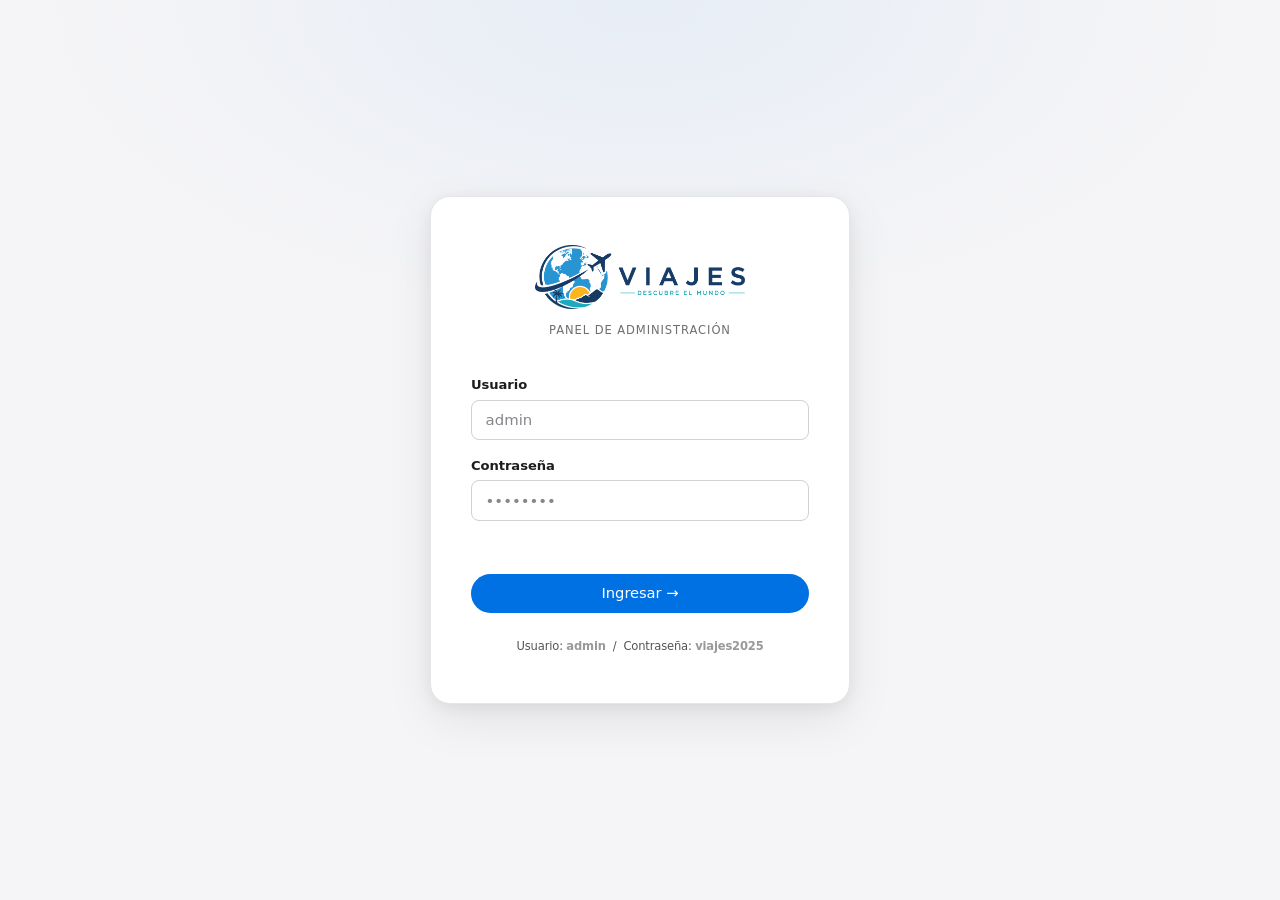
==== commit b9c6bbdd: "a" ====
--- a/admin.html
+++ b/admin.html
@@ -52,6 +52,7 @@
   <div class="seccion-tabs">
     <button class="tab-btn active" id="tab-home" onclick="cambiarSeccion('home')">🏠 Home</button>
     <button class="tab-btn" id="tab-paquetes" onclick="cambiarSeccion('paquetes')">📦 Paquetes</button>
+    <button class="tab-btn" id="tab-items" onclick="cambiarSeccion('items')">🏷️ Ítems</button>
   </div>
 
   <div class="admin-body">
@@ -64,6 +65,20 @@
         <h2 class="panel-title">Home — Posiciones</h2>
         <p class="panel-sub">Elegí qué paquete aparece en cada lugar</p>
         <div id="home-asignaciones"></div>
+      </div>
+
+      <!-- PANEL ÍTEMS DE INCLUYE -->
+      <div class="panel" id="panel-items" style="display:none">
+        <h2 class="panel-title">Ítems de servicios</h2>
+        <p class="panel-sub">Estos son los ítems disponibles para cada paquete. Se usan tanto en <strong style="color:#999">✓ Qué incluye</strong> como en <strong style="color:#999">✗ Qué NO incluye</strong> — al editar un paquete podés tildar cada ítem en cualquiera de las dos listas. Los que estén en uso aparecen como filtro en la web.</p>
+
+        <div class="items-add-form">
+          <input type="text" id="f-nuevo-item" placeholder="Ej: Wi-Fi gratis en el hotel" maxlength="60" onkeydown="if(event.key==='Enter'){event.preventDefault();agregarItemIncluye();}"/>
+          <button class="btn btn-gold" onclick="agregarItemIncluye()">+ Agregar ítem</button>
+        </div>
+
+        <div id="items-lista" class="items-lista"></div>
+        <p class="items-empty" id="items-empty" style="display:none">No hay ítems cargados. Agregá el primero arriba.</p>
       </div>
 
       <!-- SELECTOR PAQUETES -->
@@ -324,19 +339,25 @@
   seccionActiva = sec;
   document.getElementById('tab-home').classList.toggle('active', sec === 'home');
   document.getElementById('tab-paquetes').classList.toggle('active', sec === 'paquetes');
+  document.getElementById('tab-items').classList.toggle('active', sec === 'items');
 
   // Home: mostrar asignaciones, ocultar selector de edición
   document.getElementById('panel-home-asignacion').style.display = sec === 'home' ? 'block' : 'none';
+  document.getElementById('panel-items').style.display = sec === 'items' ? 'block' : 'none';
   document.getElementById('panel-selector').style.display = sec === 'paquetes' ? 'block' : 'none';
   document.getElementById('btn-nuevo-wrap').style.display = sec === 'paquetes' ? 'block' : 'none';
   document.getElementById('btn-eliminar').style.display = sec === 'paquetes' ? 'inline-flex' : 'none';
 
-  // Ocultar formulario de edición cuando estamos en home
+  // El formulario de edición y la preview solo en 'paquetes'
   const formPanel = document.querySelector('.admin-body > div > .panel:last-of-type');
+  if (formPanel) formPanel.style.display = sec === 'paquetes' ? '' : 'none';
+  document.querySelector('.preview-wrap').style.display = sec === 'paquetes' ? '' : 'none';
 
   if (sec === 'home') {
     renderHomeAsignaciones();
-    // Limpiar formulario
+    limpiarFormulario();
+  } else if (sec === 'items') {
+    renderItemsLista();
     limpiarFormulario();
   } else {
     bannerActivo = 0;
@@ -356,9 +377,13 @@
     { label: 'Slider 1', lista: 'slider', idx: 0 },
     { label: 'Slider 2', lista: 'slider', idx: 1 },
     { label: 'Slider 3', lista: 'slider', idx: 2 },
+    { label: 'Slider 4', lista: 'slider', idx: 3 },
     { label: 'Banner 1', lista: 'banners', idx: 0 },
     { label: 'Banner 2', lista: 'banners', idx: 1 },
     { label: 'Banner 3', lista: 'banners', idx: 2 },
+    { label: 'Banner 4', lista: 'banners', idx: 3 },
+    { label: 'Banner 5', lista: 'banners', idx: 4 },
+    { label: 'Banner 6', lista: 'banners', idx: 5 },
   ];
 
   posiciones.forEach(pos => {
@@ -700,7 +725,7 @@
 
   const bg = document.getElementById('preview-bg');
   const emoji = document.getElementById('preview-emoji');
-  const imgSrc = imagenTemporal || (b.imagen?.startsWith('data:') ? b.imagen : null);
+  const imgSrc = imagenTemporal || (b.imagen && (b.imagen.startsWith('data:') || b.imagen.startsWith('http')) ? b.imagen : null);
 
   if (imgSrc) {
     bg.style.cssText = `position:absolute;inset:0;background-image:url('${imgSrc}');background-size:cover;background-position:center;`;
@@ -718,63 +743,25 @@
 // =============================================
 // CHECKLIST
 // =============================================
-const GRUPOS_CHECKLIST = [
-  {
-    grupo: '✈️ Vuelo y transporte',
-    items: [
-      { id: 'vuelo_internacional', label: 'Vuelo internacional' },
-      { id: 'vuelo_cabotaje',      label: 'Vuelo de cabotaje' },
-      { id: 'traslado_aeropuerto', label: 'Traslado aeropuerto/hotel' },
-      { id: 'transporte_ciudades', label: 'Transporte entre ciudades' },
-    ]
-  },
-  {
-    grupo: '🏨 Alojamiento',
-    items: [
-      { id: 'hotel',            label: 'Hotel' },
-      { id: 'desayuno',         label: 'Régimen de desayuno' },
-      { id: 'media_pension',    label: 'Media pensión (desayuno + cena)' },
-      { id: 'pension_completa', label: 'Pensión completa' },
-      { id: 'all_inclusive',    label: 'All inclusive' },
-    ]
-  },
-  {
-    grupo: '🎯 Actividades',
-    items: [
-      { id: 'excursiones',          label: 'Excursiones incluidas' },
-      { id: 'guia_espanol',         label: 'Guía en español' },
-      { id: 'entradas_atracciones', label: 'Entradas a atracciones' },
-      { id: 'seguro_viaje',         label: 'Seguro de viaje' },
-      { id: 'asistencia_24hs',      label: 'Asistencia al viajero 24hs' },
-    ]
-  },
-  {
-    grupo: '📄 Documentación',
-    items: [
-      { id: 'gestion_visa',  label: 'Gestión de visa' },
-      { id: 'documentacion', label: 'Documentación de viaje' },
-    ]
-  },
-];
-
-// Lista plana para producto.html
-const ITEMS_CHECKLIST = GRUPOS_CHECKLIST.flatMap(g => g.items);
+const GRUPOS_CHECKLIST = []; // OBSOLETO, mantenido por si algo lo referencia
+
+// Lista plana = items_incluye del storage
+function getItemsActuales() { return datos.items_incluye || []; }
 
 function renderChecklist(containerId, seleccionados) {
   const cont = document.getElementById(containerId);
   cont.innerHTML = '';
-  GRUPOS_CHECKLIST.forEach(grupo => {
-    const groupEl = document.createElement('div');
-    groupEl.className = 'check-group';
-    groupEl.innerHTML = `<div class="check-group-title">${grupo.grupo}</div>`;
-    grupo.items.forEach(item => {
-      const checked = seleccionados.includes(item.id);
-      const label = document.createElement('label');
-      label.className = 'check-item' + (checked ? ' checked' : '');
-      label.innerHTML = `<input type="checkbox" value="${item.id}" ${checked ? 'checked' : ''} onchange="toggleCheck(this)"/> ${item.label}`;
-      groupEl.appendChild(label);
-    });
-    cont.appendChild(groupEl);
+  const items = getItemsActuales();
+  if (items.length === 0) {
+    cont.innerHTML = '<p style="font-size:0.78rem;color:#666;padding:0.5rem 0">No hay ítems configurados. Agregálos desde la pestaña <strong>Ítems</strong>.</p>';
+    return;
+  }
+  items.forEach(item => {
+    const checked = seleccionados.includes(item.id);
+    const label = document.createElement('label');
+    label.className = 'check-item' + (checked ? ' checked' : '');
+    label.innerHTML = `<input type="checkbox" value="${item.id}" ${checked ? 'checked' : ''} onchange="toggleCheck(this)"/> ${item.label}`;
+    cont.appendChild(label);
   });
 }
 
@@ -784,6 +771,116 @@
 
 function getChecked(containerId) {
   return Array.from(document.querySelectorAll(`#${containerId} input:checked`)).map(i => i.value);
+}
+
+// =============================================
+// ÍTEMS DE INCLUYE — gestión (alta, edición, eliminación)
+// =============================================
+function slugify(str) {
+  return (str || '')
+    .toLowerCase()
+    .normalize('NFD').replace(/[\u0300-\u036f]/g, '')
+    .replace(/[^a-z0-9]+/g, '_')
+    .replace(/^_+|_+$/g, '');
+}
+
+function contarUsosItem(itemId) {
+  return (datos.paquetes || []).reduce((acc, p) => {
+    const a = (p.incluye || []).includes(itemId) ? 1 : 0;
+    const b = (p.no_incluye || []).includes(itemId) ? 1 : 0;
+    return acc + a + b;
+  }, 0);
+}
+
+function renderItemsLista() {
+  const cont = document.getElementById('items-lista');
+  const empty = document.getElementById('items-empty');
+  cont.innerHTML = '';
+  const items = datos.items_incluye || [];
+
+  if (items.length === 0) {
+    empty.style.display = 'block';
+    return;
+  }
+  empty.style.display = 'none';
+
+  items.forEach((item, i) => {
+    const row = document.createElement('div');
+    row.className = 'item-row';
+    row.innerHTML = `
+      <input type="text" class="item-input" value="${item.label.replace(/"/g, '&quot;')}" data-idx="${i}" onblur="renombrarItem(${i}, this.value)" onkeydown="if(event.key==='Enter'){this.blur();}"/>
+      <button class="item-del" onclick="eliminarItemIncluye(${i})" title="Eliminar ítem">🗑</button>
+    `;
+    cont.appendChild(row);
+  });
+}
+
+function agregarItemIncluye() {
+  const input = document.getElementById('f-nuevo-item');
+  const label = input.value.trim();
+  if (!label) {
+    mostrarToast('❌ Escribí un nombre para el ítem', true);
+    return;
+  }
+  let id = slugify(label);
+  if (!id) {
+    mostrarToast('❌ El nombre no es válido', true);
+    return;
+  }
+  const existentes = (datos.items_incluye || []).map(x => x.id);
+  // Si el id ya existe, sumar sufijo numérico
+  let base = id, n = 2;
+  while (existentes.includes(id)) { id = base + '_' + n; n++; }
+
+  datos.items_incluye = datos.items_incluye || [];
+  datos.items_incluye.push({ id, label });
+  try {
+    guardarBanners(datos);
+    input.value = '';
+    renderItemsLista();
+    mostrarToast('✓ Ítem agregado');
+  } catch(e) { mostrarToast('❌ Error al guardar', true); }
+}
+
+function renombrarItem(idx, nuevoLabel) {
+  const items = datos.items_incluye || [];
+  const item = items[idx];
+  if (!item) return;
+  const label = nuevoLabel.trim();
+  if (!label || label === item.label) {
+    renderItemsLista();
+    return;
+  }
+  item.label = label;
+  try {
+    guardarBanners(datos);
+    mostrarToast('✓ Ítem actualizado');
+    renderItemsLista();
+  } catch(e) { mostrarToast('❌ Error al guardar', true); }
+}
+
+function eliminarItemIncluye(idx) {
+  const items = datos.items_incluye || [];
+  const item = items[idx];
+  if (!item) return;
+  const usos = contarUsosItem(item.id);
+  const msg = usos > 0
+    ? `¿Eliminar "${item.label}"?\nEstá usado en ${usos} paquete${usos !== 1 ? 's' : ''} — se va a destildar de todos ellos.`
+    : `¿Eliminar "${item.label}"?`;
+  if (!confirm(msg)) return;
+
+  // Quitar de la lista maestra
+  datos.items_incluye.splice(idx, 1);
+  // Quitar de todos los paquetes
+  (datos.paquetes || []).forEach(p => {
+    if (Array.isArray(p.incluye)) p.incluye = p.incluye.filter(x => x !== item.id);
+    if (Array.isArray(p.no_incluye)) p.no_incluye = p.no_incluye.filter(x => x !== item.id);
+  });
+  try {
+    guardarBanners(datos);
+    renderItemsLista();
+    mostrarToast('✓ Ítem eliminado');
+  } catch(e) { mostrarToast('❌ Error al guardar', true); }
 }
 
 // =============================================
--- a/css/admin.css
+++ b/css/admin.css
@@ -1,511 +1,929 @@
-/* ===========================
-   ADMIN STYLES
-   =========================== */
+/* ============================================
+   ADMIN — Apple-style refined design
+   System fonts · light · spacious · subtle
+   ============================================ */
 *, *::before, *::after { box-sizing: border-box; margin: 0; padding: 0; }
 
 :root {
-  --negro: #0d0d0d;
-  --panel: #141414;
-  --panel2: #1c1c1c;
-  --borde: rgba(255,255,255,0.07);
-  --blanco: #f5f2ec;
-  --gold: #c9a84c;
-  --gold-light: #e8c97a;
-  --gris: #666;
-  --gris2: #999;
-  --verde: #3ddc84;
-  --rojo: #ff5c5c;
+  /* Apple-ish neutrals */
+  --bg: #F5F5F7;
+  --bg-elev: #FFFFFF;
+  --bg-sub: #FBFBFD;
+  --border: #E5E5EA;
+  --border-strong: #D1D1D6;
+  --separator: #F2F2F7;
+
+  --text: #1D1D1F;
+  --text-2: #424245;
+  --text-muted: #6E6E73;
+  --text-soft: #86868B;
+
+  --accent: #0071E3;
+  --accent-hover: #0077ED;
+  --accent-soft: rgba(0, 113, 227, 0.10);
+  --accent-border: rgba(0, 113, 227, 0.25);
+
+  --green: #34C759;
+  --red: #FF3B30;
+  --orange: #FF9F0A;
+
+  --shadow-sm: 0 1px 2px rgba(0,0,0,0.04);
+  --shadow: 0 1px 3px rgba(0,0,0,0.04), 0 8px 24px rgba(0,0,0,0.04);
+  --shadow-lg: 0 4px 16px rgba(0,0,0,0.06), 0 16px 48px rgba(0,0,0,0.08);
+
+  --radio-sm: 8px;
   --radio: 12px;
-  --font-display: 'Playfair Display', Georgia, serif;
-  --font-body: 'DM Sans', sans-serif;
+  --radio-lg: 18px;
+
+  --font-body: -apple-system, BlinkMacSystemFont, 'SF Pro Display', 'SF Pro Text', 'Segoe UI', system-ui, sans-serif;
+  --font-mono: 'SF Mono', ui-monospace, 'Cascadia Code', Menlo, monospace;
+
+  /* Compat con código que esperaba estas vars */
+  --gold: var(--accent);
+  --blanco: var(--text);
+  --negro: var(--text);
+  --gris: var(--text-muted);
+  --gris2: var(--text-2);
+  --rojo: var(--red);
+  --verde: var(--green);
+  --panel: var(--bg-elev);
+  --panel2: var(--bg-sub);
+  --borde: var(--border);
+  --font-display: var(--font-body);
 }
 
 body {
-  background: var(--negro);
-  color: var(--blanco);
+  background: var(--bg);
+  color: var(--text);
   font-family: var(--font-body);
-  font-weight: 300;
+  font-weight: 400;
   min-height: 100vh;
-}
-
-/* ===========================
+  -webkit-font-smoothing: antialiased;
+  -moz-osx-font-smoothing: grayscale;
+  letter-spacing: -0.01em;
+}
+
+/* ============================================
    LOGIN
-   =========================== */
+   ============================================ */
 #login-screen {
   min-height: 100vh;
   display: flex;
   align-items: center;
   justify-content: center;
   padding: 2rem;
-  background: radial-gradient(ellipse 50% 60% at 50% 50%, rgba(201,168,76,0.06) 0%, transparent 70%);
+  background:
+    radial-gradient(ellipse 80% 60% at 50% 0%, rgba(0, 113, 227, 0.06) 0%, transparent 60%),
+    var(--bg);
 }
 
 .login-box {
-  background: var(--panel);
-  border: 1px solid var(--borde);
+  background: var(--bg-elev);
+  border: 1px solid var(--border);
   border-radius: 20px;
   padding: 3rem 2.5rem;
   width: 100%;
-  max-width: 400px;
+  max-width: 420px;
   text-align: center;
-  box-shadow: 0 20px 60px rgba(0,0,0,0.5);
+  box-shadow: var(--shadow-lg);
 }
 
 .login-logo {
   display: flex; align-items: center; justify-content: center;
   gap: 0.5rem;
-  font-family: var(--font-display);
-  font-size: 1.3rem;
-  margin-bottom: 0.5rem;
-  color: var(--blanco);
-}
-.login-logo span, .login-logo em { color: var(--gold); }
-.login-logo em { font-style: italic; }
+  font-size: 1.35rem;
+  font-weight: 600;
+  margin-bottom: 0.4rem;
+  color: var(--text);
+  letter-spacing: -0.02em;
+}
+.login-logo span, .login-logo em { color: var(--text); }
+.login-logo em { font-style: italic; font-weight: 500; }
+
 .login-badge {
-  font-size: 0.68rem; letter-spacing: 0.18em; text-transform: uppercase;
-  color: var(--gris); margin-bottom: 2.5rem; display: block;
-}
-
+  font-size: 0.72rem;
+  letter-spacing: 0.08em;
+  text-transform: uppercase;
+  color: var(--text-muted);
+  margin-bottom: 2.5rem;
+  display: block;
+  font-weight: 500;
+}
+
+.login-error {
+  color: var(--red);
+  font-size: 0.85rem;
+  margin-top: 0.85rem;
+  min-height: 1.2rem;
+  font-weight: 500;
+}
+
+/* ============================================
+   FORM GROUPS
+   ============================================ */
 .form-group { margin-bottom: 1.1rem; text-align: left; }
 .form-group label {
-  display: block; font-size: 0.75rem; letter-spacing: 0.1em;
-  text-transform: uppercase; color: var(--gris2); margin-bottom: 0.4rem;
+  display: block;
+  font-size: 0.82rem;
+  font-weight: 600;
+  color: var(--text);
+  margin-bottom: 0.45rem;
+  letter-spacing: -0.005em;
 }
 .form-group input,
 .form-group select,
 .form-group textarea {
   width: 100%;
-  background: var(--panel2);
-  border: 1px solid var(--borde);
-  border-radius: 8px;
-  padding: 0.75rem 1rem;
-  color: var(--blanco);
+  background: var(--bg-elev);
+  border: 1px solid var(--border-strong);
+  border-radius: var(--radio-sm);
+  padding: 0.65rem 0.85rem;
+  color: var(--text);
   font-family: var(--font-body);
-  font-size: 0.95rem;
+  font-size: 0.93rem;
   outline: none;
-  transition: border-color 0.2s;
+  transition: border-color 0.15s ease, box-shadow 0.15s ease;
+}
+.form-group input:hover,
+.form-group select:hover,
+.form-group textarea:hover {
+  border-color: var(--text-soft);
 }
 .form-group input:focus,
 .form-group select:focus,
-.form-group textarea:focus { border-color: var(--gold); }
-.form-group textarea { resize: vertical; min-height: 80px; line-height: 1.5; }
+.form-group textarea:focus {
+  border-color: var(--accent);
+  box-shadow: 0 0 0 4px var(--accent-soft);
+}
+.form-group input::placeholder,
+.form-group textarea::placeholder { color: var(--text-soft); }
+.form-group textarea { resize: vertical; min-height: 84px; line-height: 1.55; }
 .form-group select { cursor: pointer; }
-.form-group select option { background: #1c1c1c; }
-
-.login-error { color: var(--rojo); font-size: 0.82rem; margin-top: 0.75rem; min-height: 1.2rem; }
-
-/* ===========================
+.form-group select option { background: var(--bg-elev); color: var(--text); }
+
+/* ============================================
    BOTONES
-   =========================== */
+   ============================================ */
 .btn {
   display: inline-flex; align-items: center; gap: 0.5rem;
-  font-family: var(--font-body); font-weight: 500; font-size: 0.88rem;
-  padding: 0.75rem 1.6rem; border-radius: 100px; border: none;
-  cursor: pointer; transition: all 0.2s; letter-spacing: 0.03em;
+  font-family: var(--font-body); font-weight: 500;
+  font-size: 0.92rem;
+  padding: 0.6rem 1.3rem;
+  border-radius: 980px;
+  border: 1px solid transparent;
+  cursor: pointer;
+  transition: background 0.18s ease, color 0.18s ease, border-color 0.18s ease, transform 0.1s ease;
+  letter-spacing: -0.005em;
   text-decoration: none;
-}
-.btn-gold { background: var(--gold); color: var(--negro); }
-.btn-gold:hover { background: var(--gold-light); transform: translateY(-1px); }
-.btn-outline { background: transparent; color: var(--blanco); border: 1px solid var(--borde); }
-.btn-outline:hover { border-color: var(--gold); color: var(--gold); }
-.btn-danger { background: transparent; color: var(--rojo); border: 1px solid rgba(255,92,92,0.3); }
-.btn-danger:hover { background: rgba(255,92,92,0.1); }
+  line-height: 1.2;
+}
+.btn:active { transform: scale(0.985); }
+
+.btn-gold {
+  background: var(--accent);
+  color: #fff;
+  font-weight: 500;
+}
+.btn-gold:hover { background: var(--accent-hover); }
+
+.btn-outline {
+  background: var(--bg-elev);
+  color: var(--text);
+  border-color: var(--border-strong);
+}
+.btn-outline:hover { background: var(--bg-sub); border-color: var(--text-soft); }
+
+.btn-danger {
+  background: var(--bg-elev);
+  color: var(--red);
+  border-color: rgba(255, 59, 48, 0.3);
+}
+.btn-danger:hover { background: rgba(255, 59, 48, 0.08); border-color: var(--red); }
+
 .btn-full { width: 100%; justify-content: center; }
 
-/* ===========================
+/* ============================================
    ADMIN LAYOUT
-   =========================== */
+   ============================================ */
 #admin-screen { display: none; }
 
 .admin-topbar {
   position: sticky; top: 0; z-index: 50;
-  background: rgba(13,13,13,0.97);
-  backdrop-filter: blur(8px);
-  border-bottom: 1px solid var(--borde);
-  padding: 1rem 2rem;
-  display: flex; align-items: center; justify-content: space-between;
+  background: rgba(255,255,255,0.78);
+  backdrop-filter: saturate(180%) blur(20px);
+  -webkit-backdrop-filter: saturate(180%) blur(20px);
+  border-bottom: 1px solid var(--border);
+  padding: 0.85rem 2rem;
+  display: flex;
+  align-items: center;
+  justify-content: space-between;
 }
 .topbar-logo {
   display: flex; align-items: center; gap: 0.5rem;
-  font-family: var(--font-display); font-size: 1.1rem; color: var(--blanco);
-}
-.topbar-logo span, .topbar-logo em { color: var(--gold); }
-.topbar-logo em { font-style: italic; }
+  font-size: 1.1rem;
+  font-weight: 600;
+  color: var(--text);
+  letter-spacing: -0.02em;
+}
+.topbar-logo span, .topbar-logo em { color: var(--text); }
+.topbar-logo em { font-style: italic; font-weight: 500; }
 .topbar-badge {
-  background: rgba(201,168,76,0.15); color: var(--gold);
-  font-size: 0.7rem; letter-spacing: 0.15em; text-transform: uppercase;
-  padding: 0.2rem 0.6rem; border-radius: 100px;
-  border: 1px solid rgba(201,168,76,0.25); margin-left: 0.75rem;
-}
-.topbar-right { display: flex; align-items: center; gap: 1rem; }
-.topbar-user { font-size: 0.8rem; color: var(--gris2); }
-
-/* ===========================
-   TABS DE SECCIÓN
-   =========================== */
+  background: var(--accent-soft);
+  color: var(--accent);
+  font-size: 0.7rem;
+  letter-spacing: 0.04em;
+  text-transform: uppercase;
+  font-weight: 600;
+  padding: 0.2rem 0.55rem;
+  border-radius: 5px;
+  margin-left: 0.75rem;
+}
+.topbar-right { display: flex; align-items: center; gap: 0.6rem; }
+.topbar-user { font-size: 0.85rem; color: var(--text-muted); font-weight: 500; margin-right: 0.5rem; }
+
+/* Botones del topbar más compactos */
+.admin-topbar .btn { padding: 0.42rem 1rem !important; font-size: 0.82rem !important; }
+
+/* ============================================
+   SEGMENTED CONTROL (tabs)
+   ============================================ */
 .seccion-tabs {
-  display: flex; gap: 0.5rem;
-  padding: 1.25rem 2rem 0;
-  max-width: 1100px;
-  margin: 0 auto;
-}
-.tab-btn {
-  padding: 0.55rem 1.4rem;
-  border-radius: 100px 100px 0 0;
-  border: 1px solid var(--borde);
-  border-bottom: none;
-  background: var(--panel2);
-  color: var(--gris2);
+  display: inline-flex;
+  gap: 2px;
+  padding: 3px;
+  background: rgba(120, 120, 128, 0.12);
+  border-radius: 9px;
+  margin: 1.5rem auto 0;
+  max-width: max-content;
+}
+.admin-body > div:first-child .panel:first-of-type,
+.seccion-tabs { /* contenedor reset */ }
+
+/* Centrar la tira de tabs */
+body > #admin-screen > .seccion-tabs {
+  display: flex;
+  justify-content: flex-start;
+  max-width: 1200px;
+  margin: 1.75rem auto 0;
+  padding: 0 2rem;
+  background: transparent;
+  border-radius: 0;
+  gap: 0.5rem;
+}
+body > #admin-screen > .seccion-tabs .tab-btn {
+  background: rgba(120, 120, 128, 0.10);
+  border: 1px solid transparent;
+  border-radius: 980px;
+  padding: 0.45rem 1.1rem;
   font-family: var(--font-body);
   font-size: 0.85rem;
-  cursor: pointer;
-  transition: all 0.2s;
-}
-.tab-btn.active {
-  background: var(--panel);
-  color: var(--gold);
-  border-color: rgba(201,168,76,0.3);
-}
-.tab-btn:hover:not(.active) { color: var(--blanco); }
-
+  font-weight: 500;
+  color: var(--text-2);
+  cursor: pointer;
+  transition: background 0.15s ease, color 0.15s ease;
+  letter-spacing: -0.005em;
+}
+body > #admin-screen > .seccion-tabs .tab-btn:hover:not(.active) {
+  background: rgba(120, 120, 128, 0.18);
+  color: var(--text);
+}
+body > #admin-screen > .seccion-tabs .tab-btn.active {
+  background: var(--text);
+  color: #fff;
+}
+
+/* ============================================
+   BODY GRID
+   ============================================ */
 .admin-body {
-  max-width: 1100px;
+  max-width: 1200px;
   margin: 0 auto;
-  padding: 0 2rem 3rem;
+  padding: 1.5rem 2rem 4rem;
   display: grid;
   grid-template-columns: 1fr 1fr;
-  gap: 2rem;
+  gap: 1.5rem;
   align-items: start;
-  border-top: 1px solid rgba(201,168,76,0.15);
-  padding-top: 2rem;
-  margin-top: 0;
-}
-
-/* ===========================
+  border-top: none;
+}
+
+/* ============================================
    PANEL CARDS
-   =========================== */
+   ============================================ */
 .panel {
-  background: var(--panel);
-  border: 1px solid var(--borde);
+  background: var(--bg-elev);
+  border: 1px solid var(--border);
+  border-radius: var(--radio-lg);
+  padding: 1.5rem 1.75rem;
+  margin-bottom: 1.25rem;
+  box-shadow: var(--shadow-sm);
+  transition: box-shadow 0.2s ease;
+}
+.panel:last-child { margin-bottom: 0; }
+
+.panel-title {
+  font-size: 1.15rem;
+  font-weight: 600;
+  margin-bottom: 0.2rem;
+  color: var(--text);
+  letter-spacing: -0.02em;
+}
+.panel-sub {
+  font-size: 0.85rem;
+  color: var(--text-muted);
+  margin-bottom: 1.4rem;
+  line-height: 1.5;
+  font-weight: 400;
+}
+.panel-divider {
+  border: none;
+  border-top: 1px solid var(--separator);
+  margin: 1.4rem 0;
+}
+
+/* ============================================
+   SELECTOR DE BANNER (lista)
+   ============================================ */
+.banner-selector {
+  display: flex;
+  flex-direction: column;
+  gap: 0.25rem;
+  background: var(--bg-sub);
+  border: 1px solid var(--border);
   border-radius: var(--radio);
-  padding: 1.75rem;
-  margin-bottom: 1.5rem;
-}
-.panel:last-child { margin-bottom: 0; }
-.panel-title { font-family: var(--font-display); font-size: 1.15rem; margin-bottom: 0.25rem; }
-.panel-sub { font-size: 0.8rem; color: var(--gris); margin-bottom: 1.5rem; }
-.panel-divider { border: none; border-top: 1px solid var(--borde); margin: 1.25rem 0; }
-
-/* ===========================
-   SELECTOR DE BANNER
-   =========================== */
-.banner-selector { display: flex; flex-direction: column; gap: 0.75rem; }
+  padding: 0.4rem;
+}
 
 .banner-option {
-  display: flex; align-items: center; gap: 1rem;
-  padding: 0.9rem 1rem; border-radius: 10px;
-  border: 1px solid var(--borde); cursor: pointer;
-  transition: all 0.2s; background: transparent;
-  color: var(--blanco); text-align: left; width: 100%;
-}
-.banner-option:hover { border-color: rgba(201,168,76,0.4); background: rgba(201,168,76,0.04); }
-.banner-option.active { border-color: var(--gold); background: rgba(201,168,76,0.08); }
+  display: flex; align-items: center; gap: 0.85rem;
+  padding: 0.6rem 0.7rem;
+  border-radius: 8px;
+  border: 1px solid transparent;
+  cursor: pointer;
+  transition: background 0.15s ease;
+  background: transparent;
+  color: var(--text);
+  text-align: left;
+  width: 100%;
+}
+.banner-option:hover { background: rgba(120, 120, 128, 0.08); }
+.banner-option.active {
+  background: var(--accent-soft);
+  border-color: var(--accent-border);
+}
 
 .banner-thumb {
-  width: 56px; height: 56px; border-radius: 8px;
-  background: var(--panel2); overflow: hidden; flex-shrink: 0;
-  display: flex; align-items: center; justify-content: center; font-size: 1.5rem;
+  width: 44px; height: 44px;
+  border-radius: 9px;
+  background: var(--bg-sub);
+  overflow: hidden; flex-shrink: 0;
+  display: flex; align-items: center; justify-content: center; font-size: 1.3rem;
+  border: 1px solid var(--border);
 }
 .banner-thumb img { width: 100%; height: 100%; object-fit: cover; }
 .banner-option-info { flex: 1; min-width: 0; }
-.banner-option-titulo { font-weight: 500; font-size: 0.95rem; white-space: nowrap; overflow: hidden; text-overflow: ellipsis; }
-.banner-option-destino { font-size: 0.75rem; color: var(--gris2); margin-top: 0.1rem; }
+.banner-option-titulo {
+  font-weight: 600;
+  font-size: 0.92rem;
+  color: var(--text);
+  white-space: nowrap;
+  overflow: hidden;
+  text-overflow: ellipsis;
+  letter-spacing: -0.005em;
+}
+.banner-option-destino {
+  font-size: 0.78rem;
+  color: var(--text-muted);
+  margin-top: 0.1rem;
+}
+
 .banner-num {
-  font-size: 0.7rem; color: var(--gris); background: var(--panel2);
-  padding: 0.15rem 0.5rem; border-radius: 100px; flex-shrink: 0; cursor: pointer;
-}
-.banner-option.active .banner-num { background: var(--gold); color: var(--negro); }
+  font-size: 0.7rem;
+  color: var(--text-muted);
+  background: var(--bg-elev);
+  border: 1px solid var(--border);
+  padding: 0.15rem 0.5rem;
+  border-radius: 4px;
+  flex-shrink: 0;
+  font-weight: 600;
+  font-feature-settings: 'tnum';
+}
+.banner-option.active .banner-num {
+  background: var(--accent);
+  color: #fff;
+  border-color: var(--accent);
+}
 
 .orden-btns {
   display: flex; flex-direction: column; gap: 2px; flex-shrink: 0;
 }
 .orden-btns button {
-  background: var(--panel2); border: 1px solid var(--borde);
-  color: var(--gris2); border-radius: 5px;
-  width: 26px; height: 24px; font-size: 0.8rem;
-  cursor: pointer; display: flex; align-items: center; justify-content: center;
-  transition: all 0.15s; padding: 0;
-}
-.orden-btns button:hover:not(:disabled) { background: var(--gold); color: var(--negro); border-color: var(--gold); }
-.orden-btns button:disabled { opacity: 0.2; cursor: not-allowed; }
-
-/* ===========================
+  background: var(--bg-elev);
+  border: 1px solid var(--border);
+  color: var(--text-muted);
+  border-radius: 5px;
+  width: 24px; height: 22px;
+  font-size: 0.7rem;
+  cursor: pointer;
+  display: flex; align-items: center; justify-content: center;
+  transition: all 0.15s;
+  padding: 0;
+}
+.orden-btns button:hover:not(:disabled) {
+  background: var(--accent);
+  color: #fff;
+  border-color: var(--accent);
+}
+.orden-btns button:disabled { opacity: 0.3; cursor: not-allowed; }
+
+/* ============================================
    UPLOAD IMAGEN PRINCIPAL
-   =========================== */
+   ============================================ */
 .img-upload-area {
-  border: 2px dashed var(--borde); border-radius: 10px;
-  padding: 1.5rem; text-align: center; cursor: pointer;
-  transition: all 0.2s; position: relative; overflow: hidden;
-}
-.img-upload-area:hover { border-color: var(--gold); background: rgba(201,168,76,0.04); }
-.img-upload-area.has-image { border-style: solid; border-color: var(--gold); padding: 0; }
+  border: 1.5px dashed var(--border-strong);
+  border-radius: var(--radio);
+  padding: 2rem 1.5rem;
+  text-align: center;
+  cursor: pointer;
+  transition: all 0.2s ease;
+  position: relative;
+  overflow: hidden;
+  background: var(--bg-sub);
+}
+.img-upload-area:hover {
+  border-color: var(--accent);
+  background: var(--accent-soft);
+}
+.img-upload-area.has-image {
+  border-style: solid;
+  border-color: var(--border);
+  padding: 0;
+  background: transparent;
+}
 .img-upload-area input[type="file"] {
   position: absolute; inset: 0; opacity: 0; cursor: pointer; width: 100%; height: 100%;
 }
-.img-preview { width: 100%; height: 180px; object-fit: cover; border-radius: 8px; display: none; }
+.img-preview {
+  width: 100%; height: 200px; object-fit: cover;
+  border-radius: var(--radio); display: none;
+}
 .img-upload-area.has-image .img-preview { display: block; }
 .img-upload-area.has-image .img-placeholder { display: none; }
 .img-placeholder { pointer-events: none; }
-.img-placeholder .img-icon { font-size: 2rem; margin-bottom: 0.5rem; opacity: 0.4; }
-.img-placeholder p { font-size: 0.82rem; color: var(--gris); line-height: 1.5; }
-.img-placeholder strong { color: var(--gold); font-weight: 500; }
-.img-change-hint { font-size: 0.72rem; color: var(--gris); text-align: center; margin-top: 0.5rem; }
-
-/* ===========================
+.img-placeholder .img-icon {
+  font-size: 1.8rem;
+  margin-bottom: 0.6rem;
+  opacity: 0.5;
+}
+.img-placeholder p { font-size: 0.85rem; color: var(--text-muted); line-height: 1.6; }
+.img-placeholder strong { color: var(--accent); font-weight: 600; }
+.img-change-hint {
+  font-size: 0.78rem;
+  color: var(--text-muted);
+  text-align: center;
+  margin-top: 0.6rem;
+}
+
+/* ============================================
    GALERÍA UPLOAD
-   =========================== */
+   ============================================ */
 .galeria-upload-area {
-  border: 2px dashed var(--borde); border-radius: 10px;
-  padding: 1.25rem; text-align: center; cursor: pointer;
-  transition: all 0.2s; position: relative;
-}
-.galeria-upload-area:hover { border-color: var(--gold); background: rgba(201,168,76,0.04); }
+  border: 1.5px dashed var(--border-strong);
+  border-radius: var(--radio);
+  padding: 1.2rem;
+  text-align: center;
+  cursor: pointer;
+  transition: all 0.2s ease;
+  position: relative;
+  background: var(--bg-sub);
+}
+.galeria-upload-area:hover { border-color: var(--accent); background: var(--accent-soft); }
 .galeria-upload-area input { position: absolute; inset: 0; opacity: 0; cursor: pointer; width: 100%; height: 100%; }
-.galeria-upload-area p { font-size: 0.8rem; color: var(--gris); }
-.galeria-upload-area strong { color: var(--gold); font-weight: 500; }
+.galeria-upload-area p { font-size: 0.85rem; color: var(--text-muted); }
+.galeria-upload-area strong { color: var(--accent); font-weight: 600; }
 
 .galeria-admin-grid {
   display: grid;
-  grid-template-columns: repeat(auto-fill, minmax(100px, 1fr));
-  gap: 0.6rem;
+  grid-template-columns: repeat(auto-fill, minmax(96px, 1fr));
+  gap: 0.55rem;
   margin-top: 0.85rem;
 }
 
 .galeria-admin-item {
   position: relative;
   aspect-ratio: 4/3;
-  border-radius: 8px;
+  border-radius: 10px;
   overflow: hidden;
-  background: var(--panel2);
+  background: var(--bg-sub);
+  border: 1px solid var(--border);
 }
 .galeria-admin-item img { width: 100%; height: 100%; object-fit: cover; }
 .galeria-admin-item button {
   position: absolute; top: 4px; right: 4px;
-  background: rgba(0,0,0,0.7); border: none;
-  color: #fff; border-radius: 50%;
-  width: 22px; height: 22px; font-size: 0.7rem;
-  cursor: pointer; display: flex; align-items: center; justify-content: center;
+  background: rgba(0,0,0,0.65);
+  backdrop-filter: blur(6px);
+  -webkit-backdrop-filter: blur(6px);
+  border: none;
+  color: #fff;
+  border-radius: 50%;
+  width: 22px; height: 22px;
+  font-size: 0.7rem;
+  cursor: pointer;
+  display: flex; align-items: center; justify-content: center;
   transition: background 0.15s;
 }
-.galeria-admin-item button:hover { background: var(--rojo); }
-.galeria-count { font-size: 0.72rem; color: var(--gris2); margin-top: 0.5rem; }
-
-/* ===========================
+.galeria-admin-item button:hover { background: var(--red); }
+.galeria-count {
+  font-size: 0.78rem;
+  color: var(--text-muted);
+  margin-top: 0.6rem;
+}
+
+/* ============================================
    PREVIEW CARD
-   =========================== */
+   ============================================ */
 .preview-wrap { position: sticky; top: 80px; }
 
 .banner-preview-card {
-  border-radius: 14px; overflow: hidden; position: relative;
-  min-height: 320px; display: flex; flex-direction: column;
-  justify-content: flex-end; box-shadow: 0 8px 40px rgba(0,0,0,0.4);
+  border-radius: var(--radio-lg);
+  overflow: hidden;
+  position: relative;
+  min-height: 360px;
+  display: flex; flex-direction: column;
+  justify-content: flex-end;
+  box-shadow: var(--shadow);
   background: #1a2a3a;
 }
 .preview-bg { position: absolute; inset: 0; background-size: cover; background-position: center; z-index: 0; }
-.preview-overlay { position: absolute; inset: 0; background: linear-gradient(to top, rgba(0,0,0,0.88) 0%, rgba(0,0,0,0.1) 100%); z-index: 1; }
-.preview-body { position: relative; z-index: 3; padding: 1.75rem; }
-.preview-destino { font-size: 0.68rem; letter-spacing: 0.18em; text-transform: uppercase; color: var(--gold); margin-bottom: 0.4rem; display: block; }
-.preview-titulo { font-family: var(--font-display); font-size: 1.5rem; line-height: 1.2; margin-bottom: 0.5rem; }
-.preview-desc { font-size: 0.8rem; color: rgba(245,242,236,0.65); line-height: 1.55; margin-bottom: 1rem; }
+.preview-overlay {
+  position: absolute; inset: 0;
+  background: linear-gradient(to top, rgba(0,0,0,0.9) 0%, rgba(0,0,0,0.1) 100%);
+  z-index: 1;
+}
+.preview-body { position: relative; z-index: 3; padding: 1.75rem; color: #fff; }
+.preview-destino {
+  font-size: 0.7rem;
+  letter-spacing: 0.18em;
+  text-transform: uppercase;
+  color: rgba(255,255,255,0.85);
+  margin-bottom: 0.4rem;
+  display: block;
+  font-weight: 600;
+}
+.preview-titulo {
+  font-size: 1.5rem;
+  font-weight: 600;
+  line-height: 1.2;
+  margin-bottom: 0.5rem;
+  letter-spacing: -0.02em;
+  color: #fff;
+}
+.preview-desc {
+  font-size: 0.85rem;
+  color: rgba(255,255,255,0.78);
+  line-height: 1.55;
+  margin-bottom: 1.1rem;
+  font-weight: 400;
+}
 .preview-footer { display: flex; align-items: center; justify-content: space-between; }
-.preview-precio { display: flex; flex-direction: column; }
-.preview-desde { font-size: 0.65rem; text-transform: uppercase; letter-spacing: 0.12em; color: var(--gris2); }
-.preview-monto { font-family: var(--font-display); font-size: 1.4rem; color: var(--gold-light); line-height: 1; }
-.preview-moneda { font-size: 0.72rem; color: var(--gris2); }
-.preview-duracion { font-size: 0.75rem; color: rgba(245,242,236,0.6); border: 1px solid rgba(245,242,236,0.2); padding: 0.25rem 0.65rem; border-radius: 100px; }
-.preview-no-img { position: absolute; inset: 0; z-index: 0; display: flex; align-items: center; justify-content: center; font-size: 5rem; opacity: 0.15; }
-
-/* ===========================
+.preview-precio { display: flex; flex-direction: column; gap: 0.1rem; }
+.preview-desde {
+  font-size: 0.62rem;
+  text-transform: uppercase;
+  letter-spacing: 0.14em;
+  color: rgba(255,255,255,0.6);
+  font-weight: 600;
+}
+.preview-monto {
+  font-size: 1.5rem;
+  font-weight: 600;
+  color: #fff;
+  line-height: 1;
+  letter-spacing: -0.02em;
+}
+.preview-moneda { font-size: 0.72rem; color: rgba(255,255,255,0.6); }
+.preview-duracion {
+  font-size: 0.75rem;
+  color: rgba(255,255,255,0.85);
+  border: 1px solid rgba(255,255,255,0.25);
+  padding: 0.3rem 0.7rem;
+  border-radius: 100px;
+  font-weight: 500;
+}
+.preview-no-img {
+  position: absolute; inset: 0;
+  z-index: 0;
+  display: flex;
+  align-items: center;
+  justify-content: center;
+  font-size: 5rem;
+  opacity: 0.15;
+}
+
+/* ============================================
    TOAST
-   =========================== */
+   ============================================ */
 .toast {
-  position: fixed; bottom: 2rem; right: 2rem;
-  background: var(--panel); border: 1px solid var(--gold);
-  border-radius: 10px; padding: 0.9rem 1.5rem;
-  font-size: 0.88rem; color: var(--blanco);
-  box-shadow: 0 8px 30px rgba(0,0,0,0.4);
-  transform: translateY(100px); opacity: 0;
-  transition: all 0.3s cubic-bezier(.22,.68,0,1.2);
-  z-index: 200; display: flex; align-items: center; gap: 0.6rem;
-}
-.toast.show { transform: translateY(0); opacity: 1; }
-.toast.error { border-color: var(--rojo); }
-
-/* ===========================
-   RESPONSIVE
-   =========================== */
-@media (max-width: 768px) {
-  .admin-body { grid-template-columns: 1fr; }
-  .preview-wrap { position: static; }
-  .admin-topbar { padding: 1rem; }
-  .seccion-tabs { padding: 1rem 1rem 0; }
-}
-
-/* ===========================
-   CHECKLIST
-   =========================== */
+  position: fixed;
+  bottom: 1.5rem;
+  left: 50%;
+  transform: translate(-50%, 100px);
+  background: rgba(40, 40, 45, 0.92);
+  color: #fff;
+  border: none;
+  border-radius: 14px;
+  padding: 0.85rem 1.4rem;
+  font-size: 0.9rem;
+  font-weight: 500;
+  backdrop-filter: saturate(180%) blur(20px);
+  -webkit-backdrop-filter: saturate(180%) blur(20px);
+  box-shadow: 0 14px 40px rgba(0,0,0,0.2);
+  opacity: 0;
+  transition: all 0.35s cubic-bezier(.22,.68,0,1.2);
+  z-index: 200;
+  display: flex;
+  align-items: center;
+  gap: 0.6rem;
+  letter-spacing: -0.005em;
+}
+.toast.show {
+  transform: translate(-50%, 0);
+  opacity: 1;
+}
+.toast.error { background: rgba(255, 59, 48, 0.92); }
+
+/* ============================================
+   CHECKLIST (Qué incluye / NO incluye)
+   ============================================ */
 .checklist-grid {
   display: grid;
-  grid-template-columns: repeat(auto-fill, minmax(200px, 1fr));
-  gap: 0.5rem;
+  grid-template-columns: repeat(auto-fill, minmax(220px, 1fr));
+  gap: 0.4rem;
   margin-top: 0.5rem;
 }
 
 .check-item {
   display: flex;
   align-items: center;
-  gap: 0.5rem;
-  background: var(--panel2);
-  border: 1px solid var(--borde);
-  border-radius: 8px;
-  padding: 0.55rem 0.75rem;
-  font-size: 0.82rem;
-  color: var(--gris2);
-  cursor: pointer;
-  transition: all 0.15s;
+  gap: 0.55rem;
+  background: var(--bg-sub);
+  border: 1px solid var(--border);
+  border-radius: 9px;
+  padding: 0.55rem 0.85rem;
+  font-size: 0.88rem;
+  color: var(--text-2);
+  cursor: pointer;
+  transition: all 0.15s ease;
   user-select: none;
-}
-.check-item input { cursor: pointer; accent-color: var(--gold); }
+  font-weight: 400;
+}
+.check-item:hover { background: rgba(120, 120, 128, 0.06); border-color: var(--border-strong); }
+.check-item input { cursor: pointer; accent-color: var(--accent); }
 .check-item.checked {
-  border-color: rgba(201,168,76,0.4);
-  color: var(--blanco);
-  background: rgba(201,168,76,0.07);
-}
-
-/* ===========================
-   ITINERARIO
-   =========================== */
-.itinerario-dia {
-  background: var(--panel2);
-  border: 1px solid var(--borde);
-  border-radius: 10px;
-  padding: 0.85rem;
-  margin-bottom: 0.6rem;
-}
-.itinerario-dia-header {
-  display: flex;
-  align-items: center;
-  gap: 0.6rem;
-  margin-bottom: 0.5rem;
-}
-.itinerario-num {
-  font-size: 0.7rem;
-  color: var(--gold);
-  letter-spacing: 0.1em;
-  text-transform: uppercase;
-  white-space: nowrap;
+  border-color: var(--accent-border);
+  color: var(--text);
+  background: var(--accent-soft);
   font-weight: 500;
 }
-.itinerario-titulo-input {
-  flex: 1;
-  background: var(--panel);
-  border: 1px solid var(--borde);
-  border-radius: 6px;
-  padding: 0.4rem 0.7rem;
-  color: var(--blanco);
-  font-family: var(--font-body);
-  font-size: 0.88rem;
-  outline: none;
-}
-.itinerario-titulo-input:focus { border-color: var(--gold); }
-.itinerario-desc-input {
-  width: 100%;
-  background: var(--panel);
-  border: 1px solid var(--borde);
-  border-radius: 6px;
-  padding: 0.5rem 0.7rem;
-  color: var(--blanco);
-  font-family: var(--font-body);
-  font-size: 0.82rem;
-  outline: none;
-  resize: vertical;
-  line-height: 1.5;
-}
-.itinerario-desc-input:focus { border-color: var(--gold); }
-.itinerario-del {
-  background: transparent;
-  border: 1px solid rgba(255,92,92,0.3);
-  color: var(--rojo);
-  border-radius: 6px;
-  width: 28px; height: 28px;
-  font-size: 0.75rem;
-  cursor: pointer;
-  display: flex; align-items: center; justify-content: center;
-  flex-shrink: 0;
-  transition: background 0.15s;
-}
-.itinerario-del:hover { background: rgba(255,92,92,0.15); }
 
 .check-group { margin-bottom: 1rem; }
 .check-group-title {
   font-size: 0.72rem;
   text-transform: uppercase;
-  letter-spacing: 0.12em;
-  color: var(--gold);
-  margin-bottom: 0.5rem;
+  letter-spacing: 0.08em;
+  color: var(--text-muted);
+  margin-bottom: 0.6rem;
+  font-weight: 700;
+}
+
+/* ============================================
+   ITINERARIO
+   ============================================ */
+.itinerario-dia {
+  background: var(--bg-sub);
+  border: 1px solid var(--border);
+  border-radius: 11px;
+  padding: 0.85rem;
+  margin-bottom: 0.55rem;
+}
+.itinerario-dia-header {
+  display: flex;
+  align-items: center;
+  gap: 0.6rem;
+  margin-bottom: 0.55rem;
+}
+.itinerario-num {
+  font-size: 0.72rem;
+  color: var(--accent);
+  font-weight: 600;
+  text-transform: uppercase;
+  letter-spacing: 0.06em;
+  white-space: nowrap;
+}
+.itinerario-titulo-input {
+  flex: 1;
+  background: var(--bg-elev);
+  border: 1px solid var(--border-strong);
+  border-radius: 7px;
+  padding: 0.45rem 0.75rem;
+  color: var(--text);
+  font-family: var(--font-body);
+  font-size: 0.88rem;
   font-weight: 500;
-}
-.checklist-grid { display: flex; flex-direction: column; gap: 0; }
-
-/* ===========================
+  outline: none;
+  transition: all 0.15s;
+}
+.itinerario-titulo-input:hover { border-color: var(--text-soft); }
+.itinerario-titulo-input:focus { border-color: var(--accent); box-shadow: 0 0 0 3px var(--accent-soft); }
+.itinerario-desc-input {
+  width: 100%;
+  background: var(--bg-elev);
+  border: 1px solid var(--border-strong);
+  border-radius: 7px;
+  padding: 0.55rem 0.75rem;
+  color: var(--text-2);
+  font-family: var(--font-body);
+  font-size: 0.85rem;
+  outline: none;
+  resize: vertical;
+  line-height: 1.55;
+  transition: all 0.15s;
+}
+.itinerario-desc-input:hover { border-color: var(--text-soft); }
+.itinerario-desc-input:focus { border-color: var(--accent); box-shadow: 0 0 0 3px var(--accent-soft); }
+.itinerario-del {
+  background: var(--bg-elev);
+  border: 1px solid rgba(255, 59, 48, 0.25);
+  color: var(--red);
+  border-radius: 7px;
+  width: 28px; height: 28px;
+  font-size: 0.78rem;
+  cursor: pointer;
+  display: flex; align-items: center; justify-content: center;
+  flex-shrink: 0;
+  transition: all 0.15s;
+}
+.itinerario-del:hover { background: rgba(255, 59, 48, 0.1); border-color: var(--red); }
+
+/* ============================================
    HOME ASIGNACIONES
-   =========================== */
+   ============================================ */
 .home-asignacion-row {
   display: flex;
   align-items: center;
-  gap: 0.75rem;
-  padding: 0.75rem 0;
-  border-bottom: 1px solid var(--borde);
+  gap: 0.85rem;
+  padding: 0.7rem 0;
+  border-bottom: 1px solid var(--separator);
 }
 .home-asignacion-row:last-child { border-bottom: none; }
+.home-asignacion-row:first-child { padding-top: 0.2rem; }
 
 .home-asignacion-label {
-  font-size: 0.72rem;
-  text-transform: uppercase;
-  letter-spacing: 0.1em;
-  color: var(--gold);
-  font-weight: 500;
-  width: 65px;
+  font-size: 0.78rem;
+  color: var(--text);
+  font-weight: 600;
+  width: 75px;
   flex-shrink: 0;
+  letter-spacing: -0.005em;
 }
 
 .home-asignacion-select { flex: 1; }
 .home-asignacion-select select {
   width: 100%;
-  background: var(--panel2);
-  border: 1px solid var(--borde);
+  background: var(--bg-elev);
+  border: 1px solid var(--border-strong);
   border-radius: 8px;
-  padding: 0.55rem 0.75rem;
-  color: var(--blanco);
+  padding: 0.5rem 0.75rem;
+  color: var(--text);
   font-family: var(--font-body);
-  font-size: 0.82rem;
+  font-size: 0.86rem;
   outline: none;
   cursor: pointer;
-}
-.home-asignacion-select select:focus { border-color: var(--gold); }
-.home-asignacion-select select option { background: #1c1c1c; }
+  transition: all 0.15s;
+}
+.home-asignacion-select select:hover { border-color: var(--text-soft); }
+.home-asignacion-select select:focus { border-color: var(--accent); box-shadow: 0 0 0 3px var(--accent-soft); }
+.home-asignacion-select select option { background: var(--bg-elev); color: var(--text); }
 
 .home-thumb {
-  width: 48px; height: 48px;
-  border-radius: 8px;
+  width: 44px; height: 44px;
+  border-radius: 9px;
   background-size: cover;
   background-position: center;
   flex-shrink: 0;
   display: flex;
   align-items: center;
   justify-content: center;
-  font-size: 1.3rem;
-  background-color: var(--panel2);
-  border: 1px solid var(--borde);
-}
-.home-thumb.empty { color: var(--gris2); font-size: 1rem; }
+  font-size: 1.2rem;
+  background-color: var(--bg-sub);
+  border: 1px solid var(--border);
+}
+.home-thumb.empty { color: var(--text-soft); font-size: 0.95rem; }
+
+/* ============================================
+   ÍTEMS DE INCLUYE — Admin
+   ============================================ */
+.items-add-form {
+  display: flex;
+  gap: 0.55rem;
+  margin-bottom: 1.5rem;
+  padding: 0.85rem;
+  background: var(--bg-sub);
+  border: 1px solid var(--border);
+  border-radius: var(--radio);
+}
+.items-add-form input {
+  flex: 1;
+  background: var(--bg-elev);
+  border: 1px solid var(--border-strong);
+  color: var(--text);
+  padding: 0.6rem 0.85rem;
+  border-radius: 8px;
+  font-family: inherit;
+  font-size: 0.92rem;
+  outline: none;
+  transition: all 0.15s;
+}
+.items-add-form input:hover { border-color: var(--text-soft); }
+.items-add-form input:focus { border-color: var(--accent); box-shadow: 0 0 0 3px var(--accent-soft); }
+.items-add-form .btn { white-space: nowrap; padding: 0.55rem 1.2rem; font-size: 0.85rem; }
+
+.items-lista {
+  display: flex;
+  flex-direction: column;
+  gap: 0.3rem;
+}
+.item-row {
+  display: flex;
+  align-items: center;
+  gap: 0.65rem;
+  background: var(--bg-sub);
+  border: 1px solid var(--border);
+  border-radius: 9px;
+  padding: 0.4rem 0.7rem;
+  transition: all 0.15s;
+}
+.item-row:hover { background: rgba(120, 120, 128, 0.05); border-color: var(--border-strong); }
+.item-input {
+  flex: 1;
+  background: transparent;
+  border: 1px solid transparent;
+  color: var(--text);
+  padding: 0.45rem 0.65rem;
+  border-radius: 6px;
+  font-family: inherit;
+  font-size: 0.92rem;
+  outline: none;
+  transition: all 0.15s;
+}
+.item-input:hover { background: var(--bg-elev); border-color: var(--border); }
+.item-input:focus { background: var(--bg-elev); border-color: var(--accent); box-shadow: 0 0 0 3px var(--accent-soft); }
+
+.item-del {
+  background: var(--bg-elev);
+  border: 1px solid rgba(255, 59, 48, 0.2);
+  color: var(--red);
+  width: 30px;
+  height: 30px;
+  border-radius: 8px;
+  cursor: pointer;
+  font-size: 0.85rem;
+  display: flex;
+  align-items: center;
+  justify-content: center;
+  transition: all 0.15s;
+  flex-shrink: 0;
+}
+.item-del:hover {
+  background: rgba(255, 59, 48, 0.1);
+  border-color: var(--red);
+}
+.items-empty {
+  text-align: center;
+  color: var(--text-muted);
+  font-size: 0.88rem;
+  padding: 2.5rem 1rem;
+}
+
+/* Esconder usos si quedó algún rastro */
+.item-usos { display: none !important; }
+
+/* ============================================
+   FORM SECTIONS — agregar separador visual
+   ============================================ */
+.panel > .form-group + .form-group { margin-top: 0.85rem; }
+
+/* Grid de inputs 1fr 1fr más limpio */
+.panel > div[style*="grid"] {
+  margin-top: 0.85rem;
+}
+
+/* ============================================
+   RESPONSIVE
+   ============================================ */
+@media (max-width: 900px) {
+  .admin-body { grid-template-columns: 1fr; padding: 1.25rem 1rem 3rem; gap: 1.25rem; }
+  .preview-wrap { position: static; }
+  .admin-topbar { padding: 0.8rem 1rem; flex-wrap: wrap; gap: 0.5rem; }
+  body > #admin-screen > .seccion-tabs { padding: 0 1rem; margin-top: 1rem; }
+  .panel { padding: 1.25rem; }
+}
